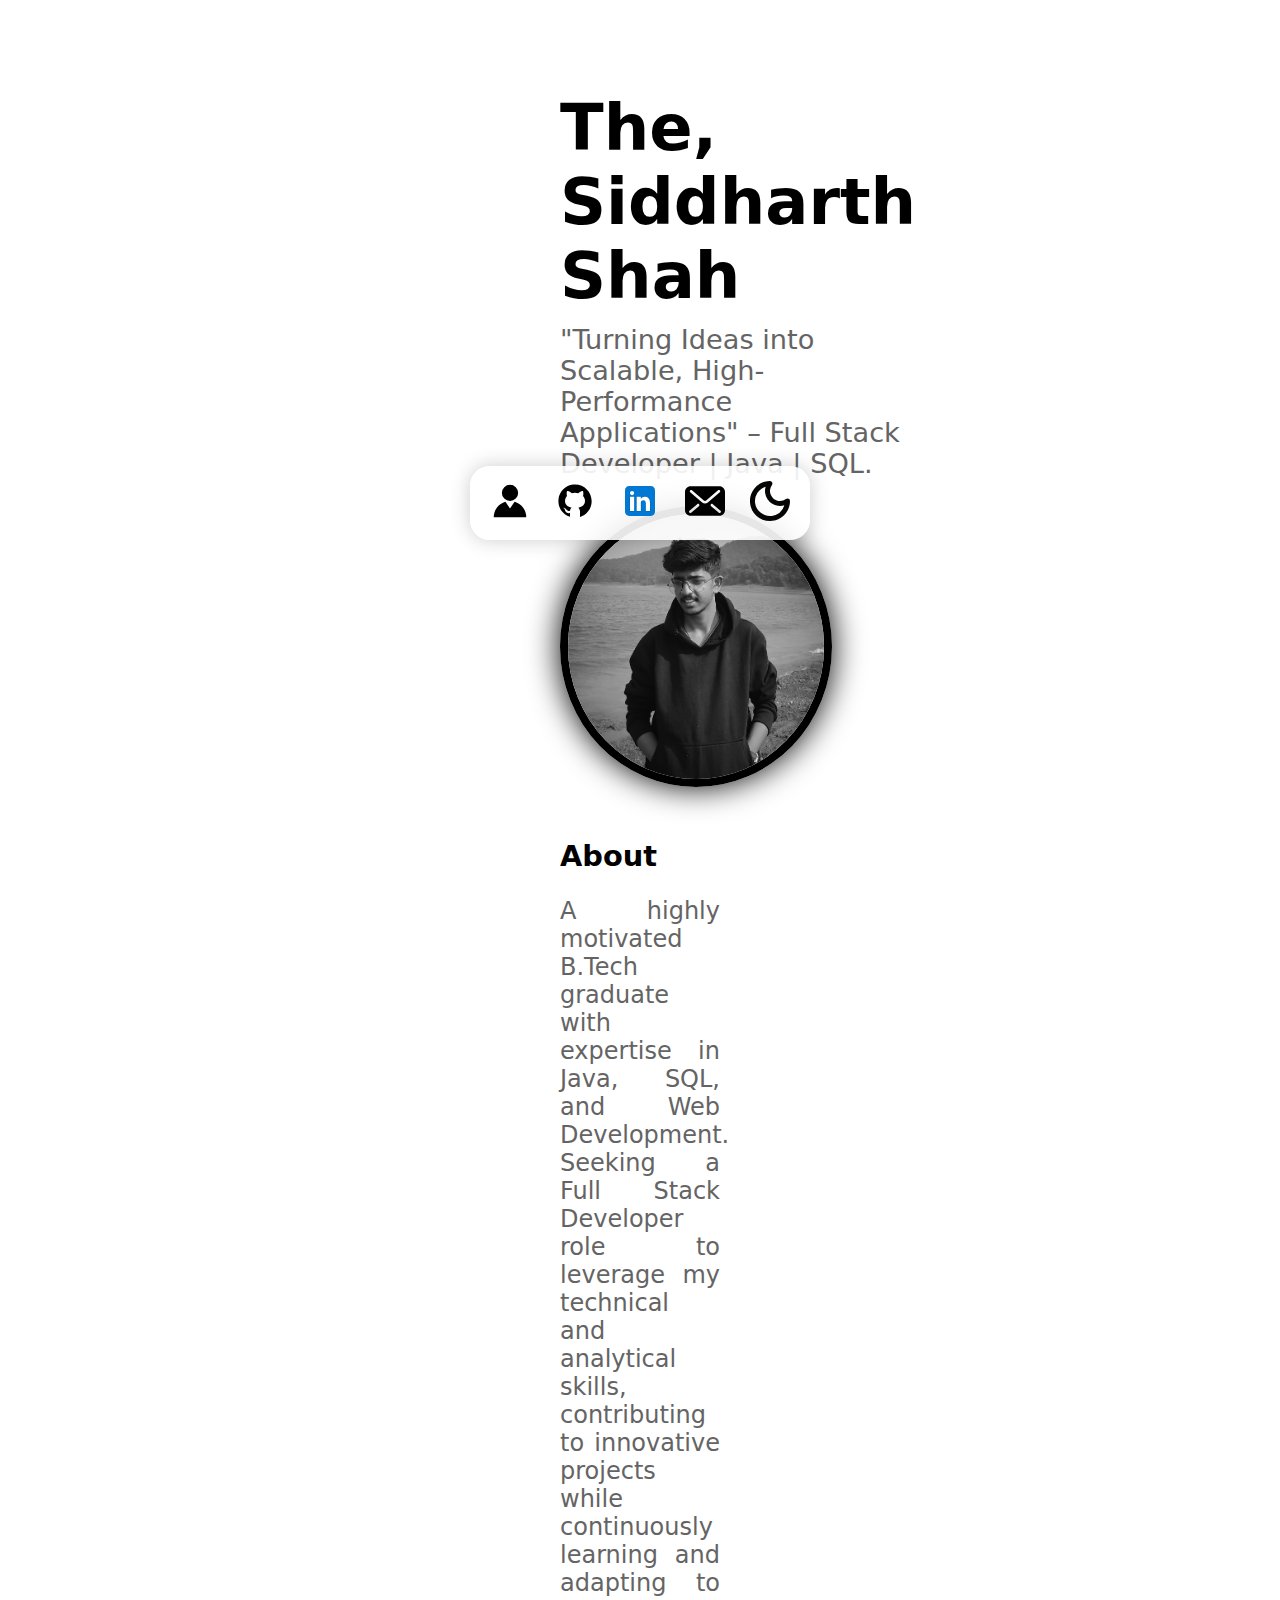
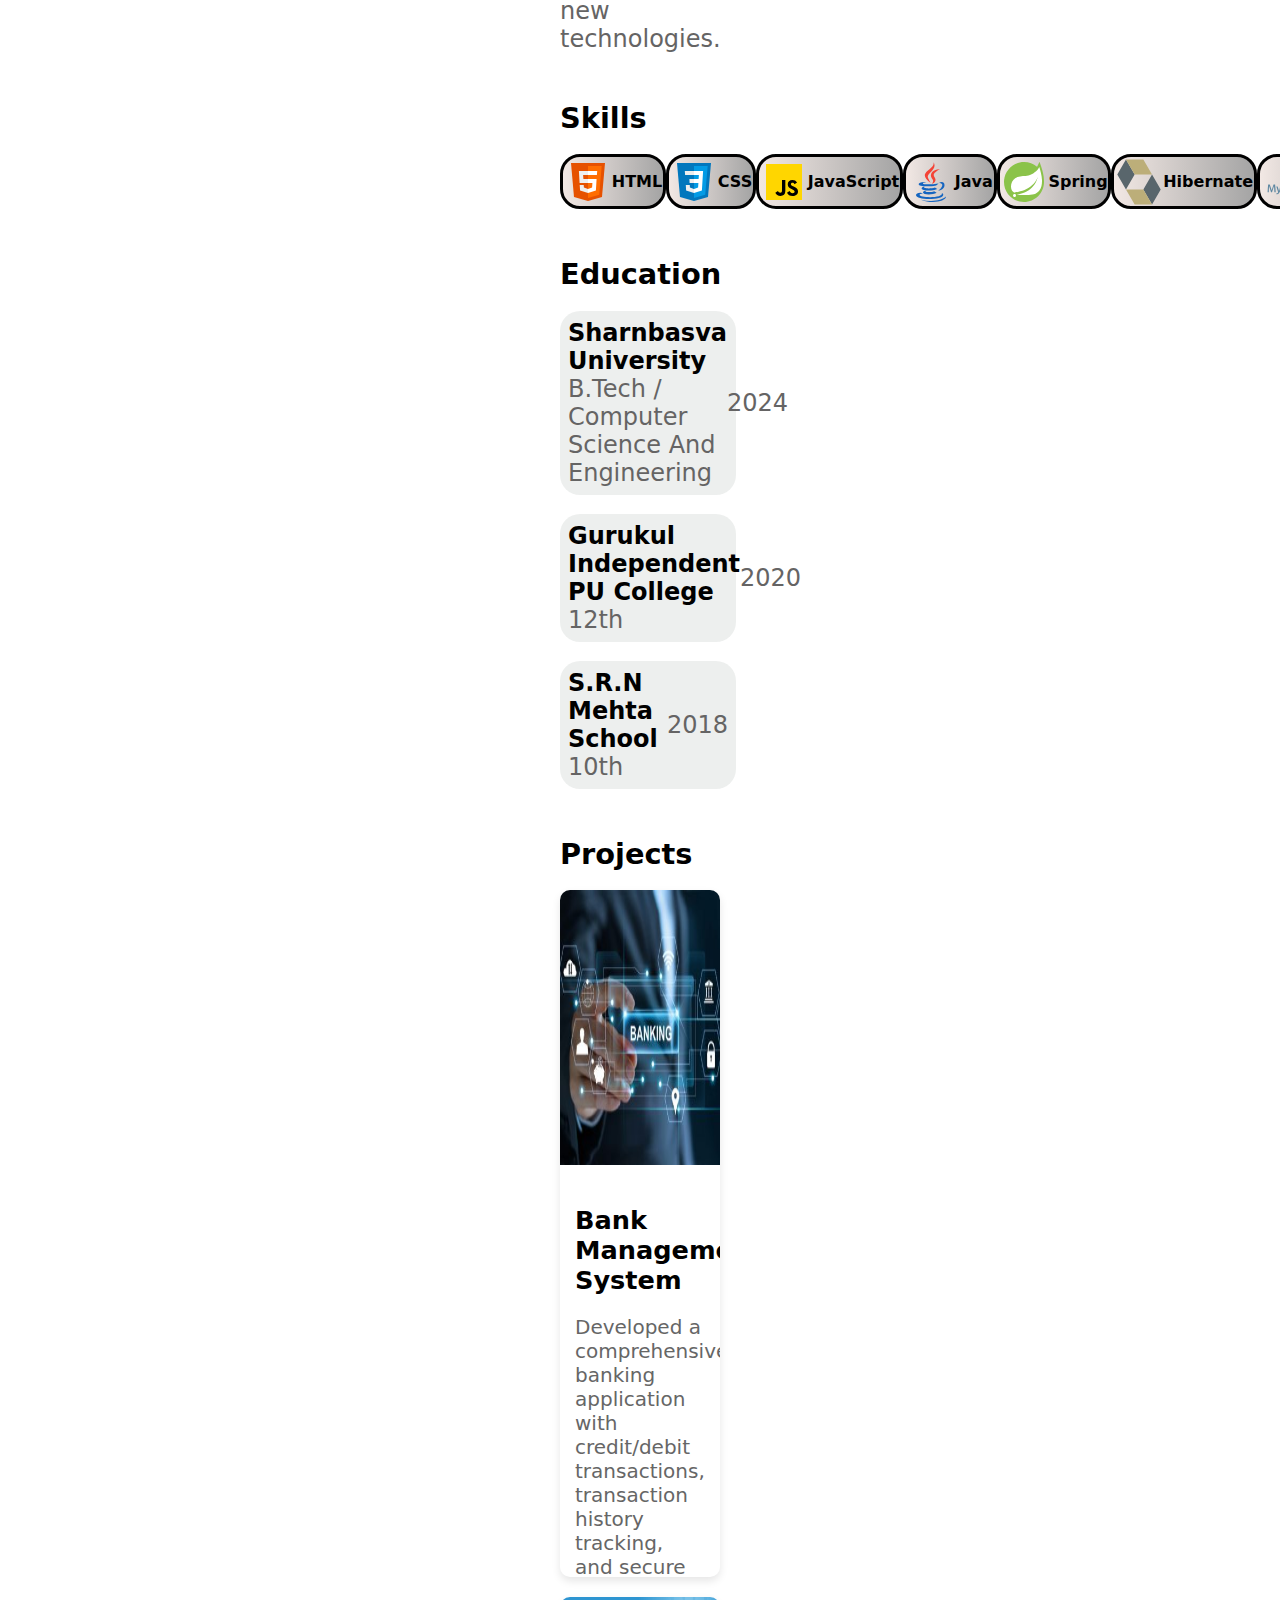
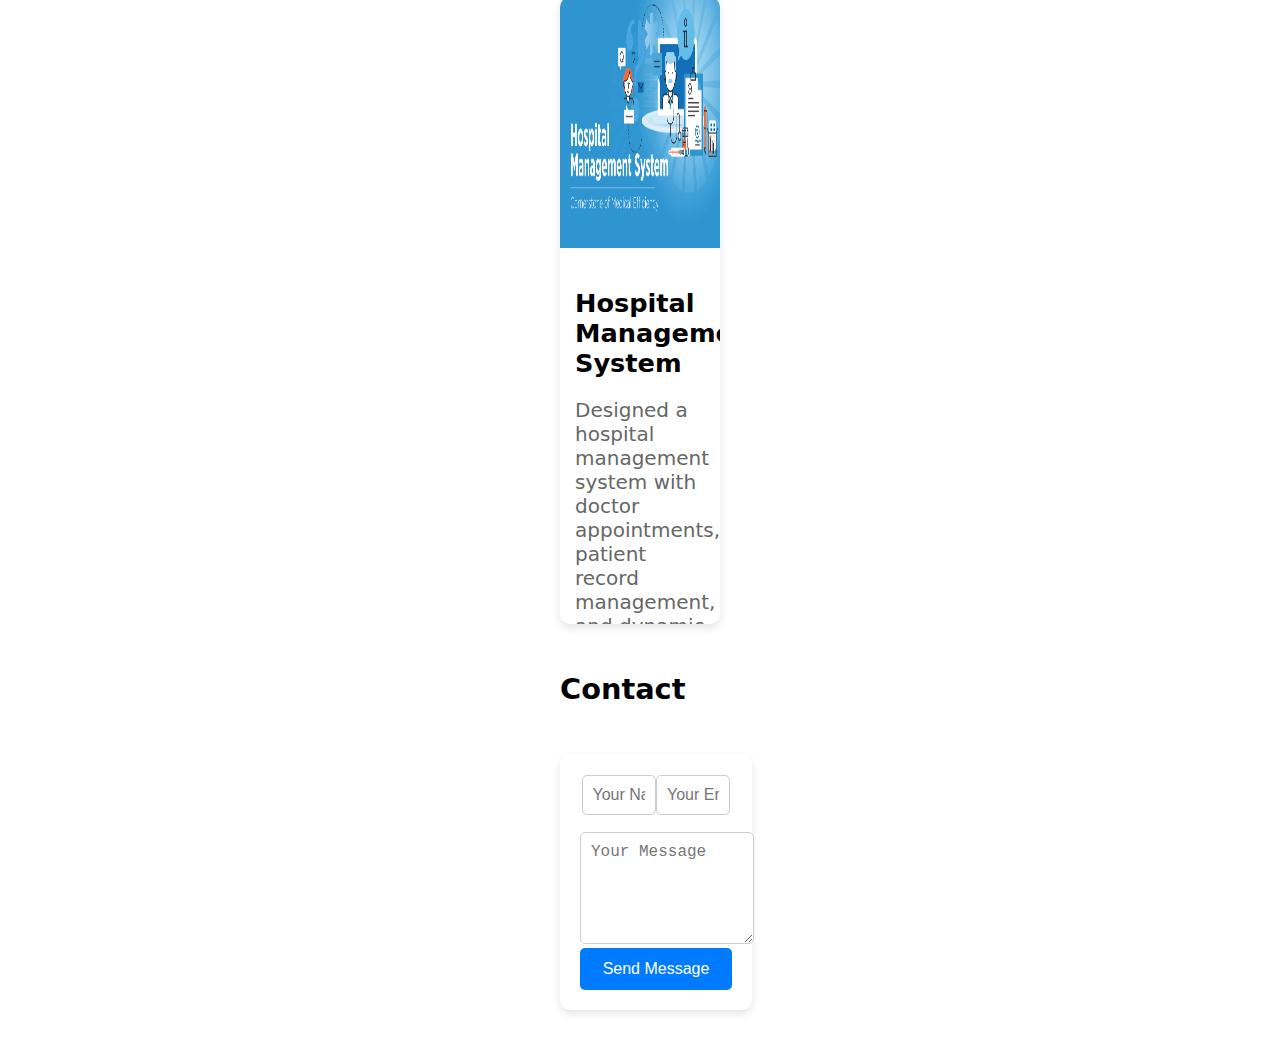
==== index.html @ 2e8ff2c8 "Full resposive to all devices except the social section" ====
<!DOCTYPE html>
<html lang="en">
<head>
    <meta charset="UTF-8">
    <meta name="viewport" content="width=device-width, initial-scale=1.0">
    <title>Siddharth Shah</title>
    <link rel="stylesheet" href="style.css">
</head>
<body>
    <!------------Profile Section-------------->
    <section id="information">
        <div class="personalinfo">
            <h1>The, <br> Siddharth Shah</h1>
            <p>"Turning Ideas into Scalable, High-Performance Applications" – Full Stack Developer | Java | SQL.</p>
        </div>
        <div id="profilediv">
            <img src="Images/profile.jpeg" alt="Profile Picture">
        </div>
    </section>

    <!------------About Section-------------->
    <section class="about">
        <h1>About</h1>
        <p>A highly motivated B.Tech graduate with expertise in Java, SQL, and Web Development. Seeking a Full Stack
            Developer role to leverage my technical and analytical skills, contributing to innovative projects while continuously
            learning and adapting to new technologies.</p>
    </section>

    <!------------Skills Section-------------->
    <section class="skillssection">
        <h1>Skills</h1>
        <div class="skillsdiv">
            <div><img src="Images/html.svg" alt="HTML"> <span>HTML</span></div>
            <div><img src="Images/css.svg" alt="CSS"><span>CSS</span></div>
            <div><img src="Images/js.svg" alt="JavaScript"><span>JavaScript</span></div>
            <div><img src="Images/java.svg" alt="Java"><span>Java</span></div>
            <div><img src="Images/spring.svg" alt="Spring"><span>Spring</span></div>
            <div><img src="Images/Hibernate.svg" alt="Hibernate"><span>Hibernate</span></div>
            <div><img src="Images/sql.svg" alt="MySQL"><span>MySQL</span></div>
        </div>
    </section>
    
    <!------------Social Section-------------->
    <div >
        <div class="social">
        <a href="index.html"><img src="Images/avatar.svg" alt="Home"></a>
        <a href="https://github.com/shahsid1/"><img src="Images/github.svg" alt="GitHub"></a>
        <a href="https://www.linkedin.com/in/siddharth-shah-412a0a32b/"><img src="Images/linkedin.svg" alt="LinkedIn"></a>
        <a href="mailto:shahsiddharth072003@gmail.com"><img src="Images/email.svg" alt="Email"></a>
        <a href="#"><img src="Images/moon.svg" alt="Dark Mode"></a>
        </div>
    </div>
    
    <!------------Education Section-------------->
    <section class="educationmain">
        <h1>Education</h1>
        <div class="educationdetails">
            <div><b>Sharnbasva University</b> <br> B.Tech / Computer Science And Engineering</div>
            <p>2024</p>
        </div><br>
        <div class="educationdetails">
            <div><b>Gurukul Independent PU College</b> <br> 12th</div>
            <p>2020</p>
        </div><br>
        <div class="educationdetails">
            <div><b>S.R.N Mehta School</b> <br> 10th</div>
            <p>2018</p>
        </div>
    </section>

    <!------------Projects Section-------------->
    <section class="project">
        <h1>Projects</h1>
        <div class="card-container">
            <div class="card">
                <img src="Images/bank management.jpg" alt="Bank Management System">
                <div class="card-content">
                    <h3>Bank Management System</h3>
                    <p>Developed a comprehensive banking application with credit/debit transactions, transaction history
                        tracking, and secure authentication.</p>
                    <div class="skill-set">
                        <div class="skill">JSP</div>
                        <div class="skill">CSS</div>
                        <div class="skill">JavaScript</div>
                        <div class="skill">Java</div>
                        <div class="skill">SQL</div>
                    </div>
                </div>
                <div class="website"><img src="Images/website.svg" alt="Website"> &nbsp;Website</div>
            </div>
            <div class="card">
                <img src="Images/hospital-management-system-fb.png" alt="Hospital Management System">
                <div class="card-content">
                    <h3>Hospital Management System</h3>
                    <p>Designed a hospital management system with doctor appointments, patient record management, and
                        dynamic billing.</p>
                    <div class="skill-set">
                        <div class="skill">JSP</div>
                        <div class="skill">CSS</div>
                        <div class="skill">JavaScript</div>
                        <div class="skill">Java</div>
                        <div class="skill">SQL</div>
                    </div>
                </div>
                <div class="website"><img src="Images/website.svg" alt="Website"> &nbsp;Website</div>
            </div>
        </div>
    </section>

    <!------------Contact Section-------------->
    <section class="contact">
        <h1>Contact</h1>
        <div class="contact-container">
            <form action="#" method="post">
                <div class="input-group">
                    <input type="text" placeholder="Your Name" required>
                    <input type="email" placeholder="Your Email" required>
                </div>
                <textarea placeholder="Your Message" rows="5" required></textarea>
                <button type="submit">Send Message</button>
            </form>
        </div>
    </section>
</body>
</html>
---- style.css ----
/*-----------General styling--------------*/
body {
    margin: 3rem 27rem;
    font-family: ui-sans-serif, system-ui, sans-serif;
    padding: 0 10%;
    animation: blurIn 1s ease-out forwards;
}

@keyframes blurIn {
    from { filter: blur(10px); opacity: 0; }
    to { filter: blur(0); opacity: 1; }
}

/*-----------Basic Info and Profile--------------*/
#information {
    display: flex;
    flex-wrap: wrap;
    align-items: center;
}

.personalinfo { flex: 1 1 60%; }
.personalinfo h1 { color: black; font-size: 4rem; }
.personalinfo p { margin-top: -2rem; color: #656464; font-size: 1.7rem; font-weight: 500; }

#profilediv {
    flex: 1 1 30%;
    text-align: center;
}

#profilediv img {
    width: 16rem;
    border-radius: 50%;
    border: 8px solid black;
    box-shadow: 0 0 2rem black;
    transition: transform 0.9s ease;
    cursor: pointer;
}

#profilediv img:hover { transform: scale(1.1); }

/*-----------About--------------*/
.about h1, .skillssection h1, .educationmain h1, .project h1, .contact h1 {
    font-size: 1.8rem;
    margin-top: 3rem;
}
.about p { text-align: justify; font-size: 150%; color: #656464; }

/*-----------Skills--------------*/
.skillsdiv {
    display: flex;
    justify-content: space-around;
}

.skillsdiv div {
    padding: 0.5%;
    text-align: center;
    border: 0.2rem solid black;
    border-radius: 20px;
    display: flex;
    background: linear-gradient(to right, #f2e8e4, #a4a4a4);
    transition: transform 0.5s ease, background 0.5s ease;
    cursor: pointer;
}

.skillsdiv div:hover {
    background: linear-gradient(to right, #058ced, #383838);
    transform: scale(1.1);
    color: white;
}

.skillsdiv img { width: 3rem; }
.skillsdiv span { align-content: center; font-weight: bold; }

/*-----------Social--------------*/

.social {
    position: fixed;  /* Keeps it in the same place on the screen */
    bottom: 40%; /* Adjust as needed to position it in the middle */
    left: 50%;
    transform: translateX(-50%);
    background-color: rgba(255, 255, 255, 0.9); /* Slight transparency */
    box-shadow: 0px 0px 20px rgba(0, 0, 0, 0.2);
    border-radius: 20px;
    padding: 10px 15px;
    display: flex;
    align-items: center;
    justify-content: center;
    gap: 15px;
    width: fit-content;
    z-index: 1000; /* Ensures it stays on top */
}

.social img {
    height: 40px;
    width: 40px;
    padding: 5px;
    transition: transform 0.3s ease-in-out;
}

.social img:hover {
    transform: scale(1.2);
}


/*-----------Education--------------*/
.educationdetails {
    display: flex;
    width: 100%;
    font-size: 1.5rem;
    background: #edefeefb;
    border-radius: 20px;
    color: #656464;
    padding: 0.5rem;
    transition: box-shadow 0.9s ease;
    align-items: center; /* Ensures vertical alignment */
    justify-content: space-between; /* Pushes content to opposite sides */
}
.educationdetails b {
    color: black; /* Ensures bold text is black */
}

.educationdetails:hover { box-shadow: 5px 10px 20px; cursor: pointer; }

/*-----------Project--------------*/
.card-container {
    display: flex;
    flex-wrap: wrap;
    justify-content: center;
    gap: 20px;
}

.card {
    background: #fff;
    border-radius: 10px;
    box-shadow: 0 4px 8px rgba(0, 0, 0, 0.1);
    overflow: hidden;
    width: 400px;
    transition: transform 0.9s ease;
}

.card img { width: 100%; height: 40%; display: block; }
.card img:hover { transform: scale(1.05); cursor: pointer; }

.card-content { padding: 15px; text-align: center; }
.card-content h3 { text-align: left; margin-bottom: 10px; font-size: 1.6rem; }
.card-content p { font-size: 20px; color: #666; text-align: left; }

.skill {
    font-size: 1.3rem;
    padding: 0.5rem;
    background: #ebebeb;
    border-radius: 10px;
    width: fit-content;
}

.card-content div { display: flex; justify-content: space-evenly; }

.website {
    display: flex;
    margin: 0 22px 10px;
    font-size: 1.3rem;
    padding: 0.5rem;
    background: #ebebeb;
    border-radius: 10px;
    width: fit-content;
    align-items: center;
}
.website img { width: 1.7rem; height: 1.7rem; }

/*-----------Contact--------------*/
.contact-container {
    margin-top: 3rem;
    background: #fff;
    padding: 20px;
    width: 95%;
    border-radius: 10px;
    box-shadow: 0 4px 8px rgba(0, 0, 0, 0.1);
    text-align: center;
    margin-bottom: 10%;
}

.input-group {
    padding: 1%;
    display: flex;
    justify-content: space-between;
    margin-bottom: 15px;
}

.input-group input, textarea {
    width: 100%;
    padding: 10px;
    border: 1px solid #ccc;
    border-radius: 5px;
    font-size: 16px;
}

button {
    width: 100%;
    padding: 12px;
    background: #007bff;
    border: none;
    border-radius: 5px;
    color: white;
    font-size: 16px;
    cursor: pointer;
}

button:hover { background: #0056b3; }

/*Responsive Design*/

/* Tablets (768px - 1024px) */
@media screen and (max-width: 1024px) {
    body {
        margin: 2rem 5%;
        padding: 0 5%;
    }

    /* Profile Section */
    #information {
        flex-direction: column;
        text-align: center;
    }

    .personalinfo {
        text-align: center;
    }

    .personalinfo h1 {
        font-size: 3rem;
    }

    .personalinfo p {
        font-size: 1.5rem;
    }

    #profilediv img {
        width: 12rem;
    }

    /* Skills Section */
    .skillsdiv {
        flex-wrap: wrap;
        gap: 10px;
        justify-content: center;
    }

    .skillsdiv div {
        padding: 1%;
        width: 40%;
    }

    /* Education Section */
    .educationdetails {
        flex-direction: column;
        text-align: center;
        padding: 1rem;
        font-size: 1.3rem;
    }

    /* Project Section */
    .card-container {
        flex-direction: column;
        align-items: center;
    }

    .card {
        width: 90%;
    }

    /* Social Icons */
    .social {
        bottom: 5%;
        left: 50%;
        transform: translateX(-50%);
        padding: 8px;
        gap: 10px;
    }

    .social img {
        height: 35px;
        width: 35px;
    }

    /* Contact Section */
    .contact-container {
        width: 100%;
        padding: 15px;
    }

    .input-group {
        flex-direction: column;
    }

    .input-group input, textarea {
        font-size: 14px;
    }

    button {
        font-size: 14px;
        padding: 10px;
    }
}

/* Responsive Design for Mobile Screens (320px - 767px) */
@media screen and (max-width: 767px) {
    body {
        margin: 1rem;
        padding: 0 5%;
    }

    #information {
        flex-direction: column;
        text-align: center;
    }

    .personalinfo {
        flex: 1 1 100%;
    }

    .personalinfo h1 {
        font-size: 2.5rem;
    }

    .personalinfo p {
        font-size: 1.4rem;
        margin-top: -1rem;
    }

    #profilediv {
        flex: 1 1 100%;
        margin-top: 1rem;
    }

    #profilediv img {
        width: 12rem;
    }

    .skillsdiv {
        flex-direction: column;
        align-items: center;
    }

    .educationdetails {
        flex-direction: column;
        text-align: center;
        padding: 1rem;
    }

    .card-container {
        flex-direction: column;
        align-items: center;
    }

    .card {
        width: 100%;
    }

    .contact-container {
        width: 100%;
        padding: 15px;
    }

    .input-group {
        flex-direction: column;
    }

    .social {
        position: static;
        margin-top: 1rem;
        display: flex;
        justify-content: center;
    }
}
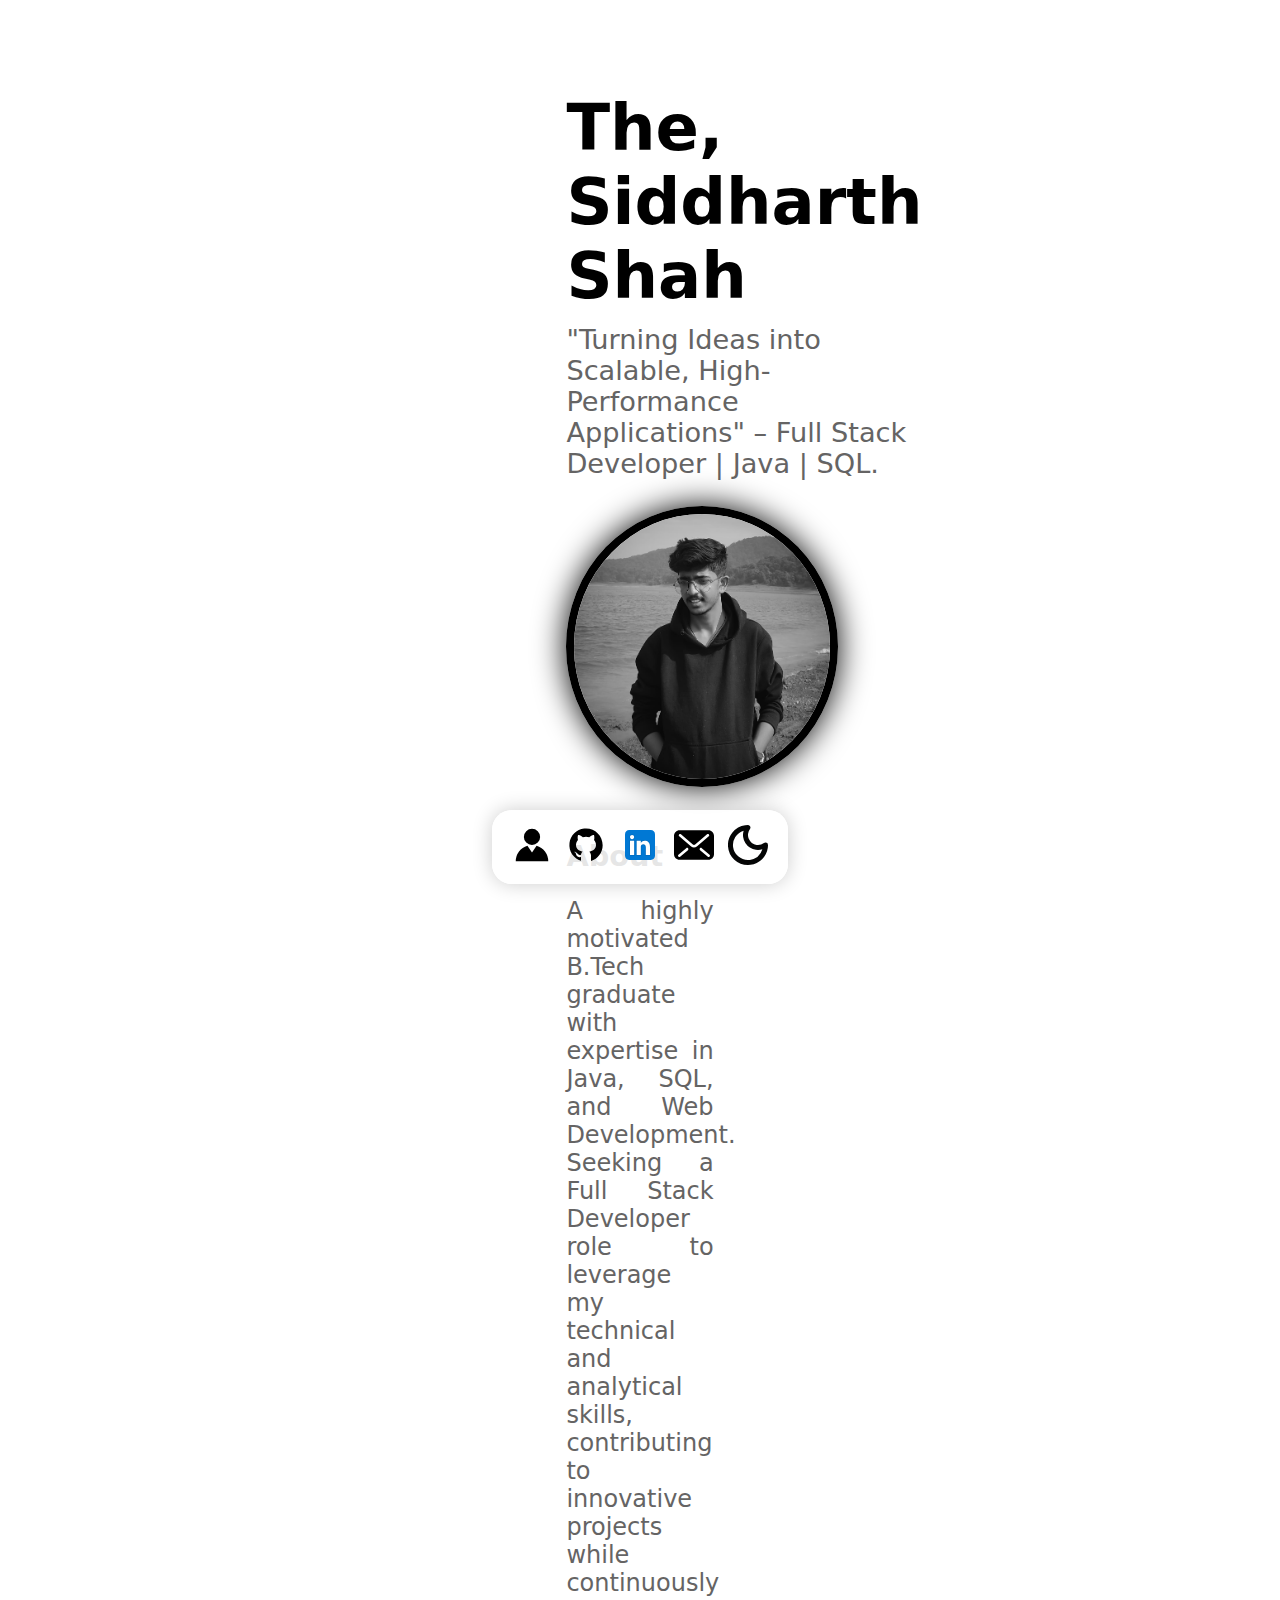
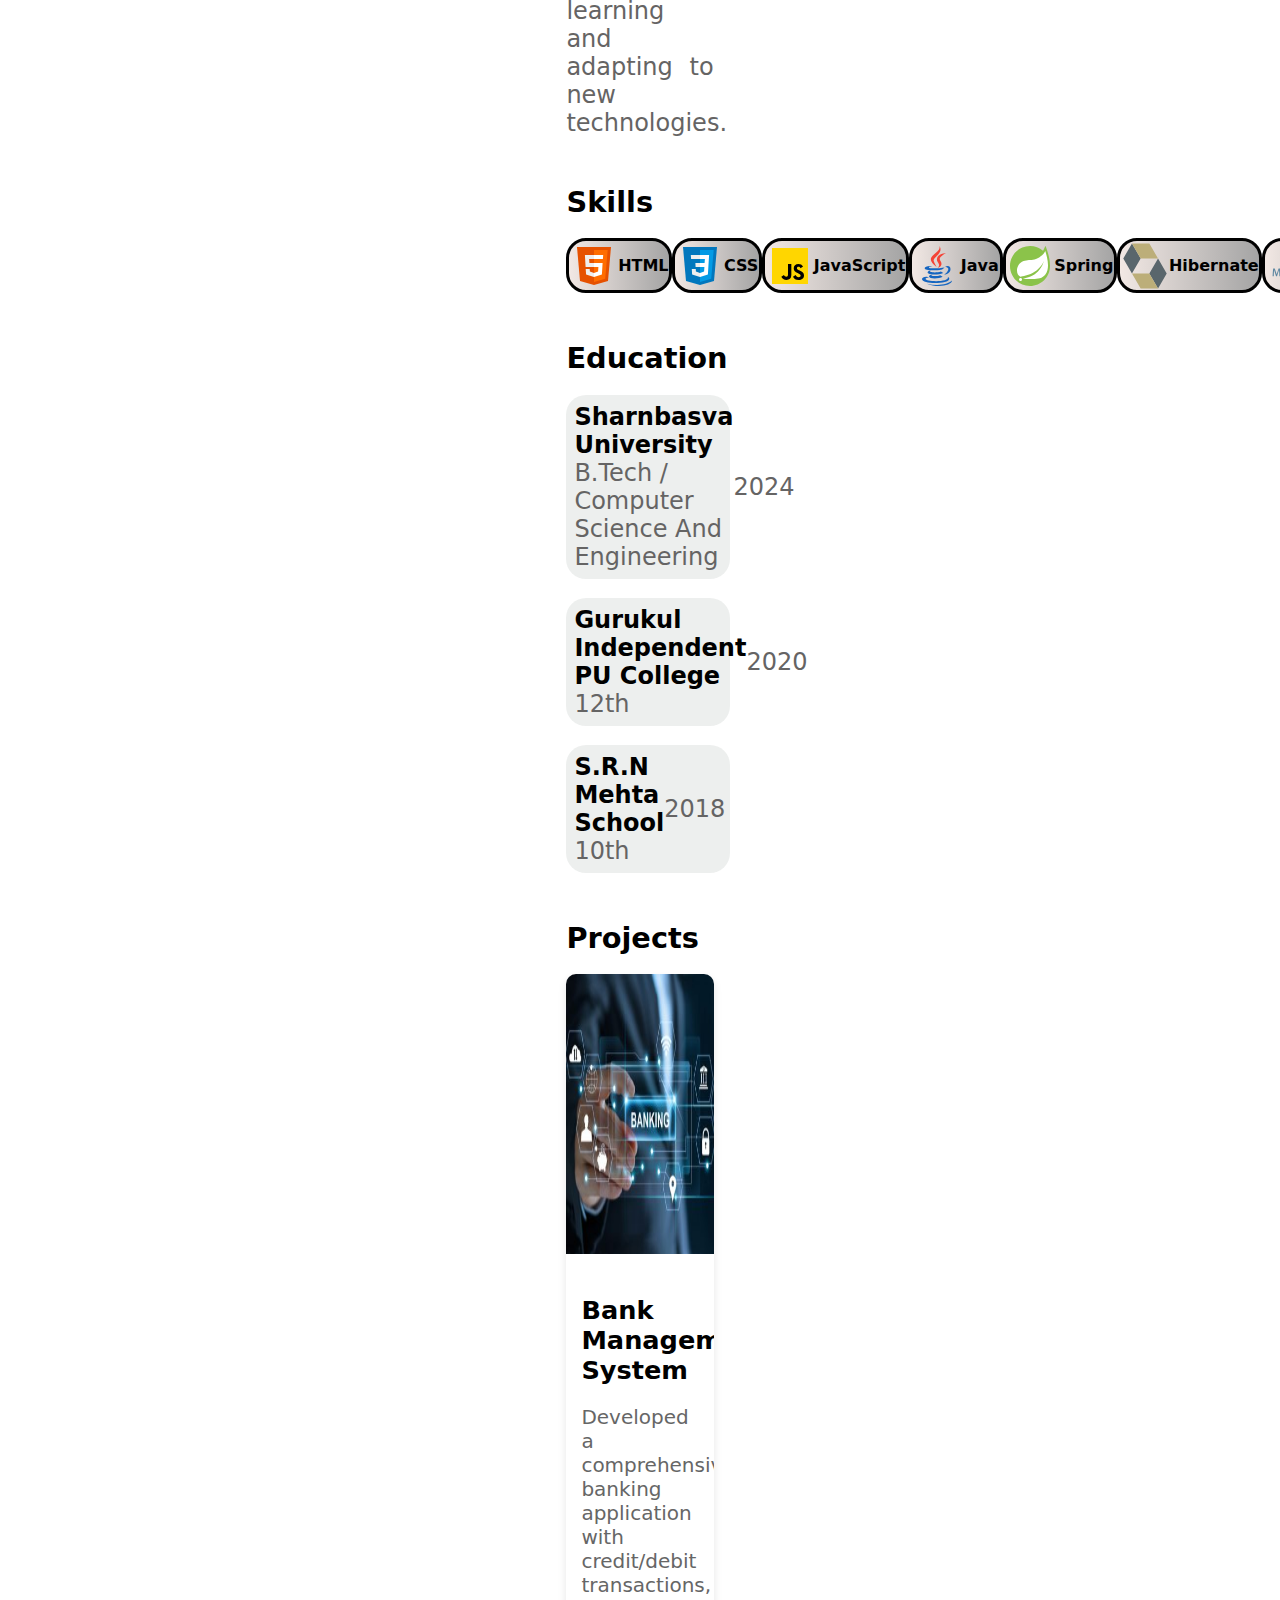
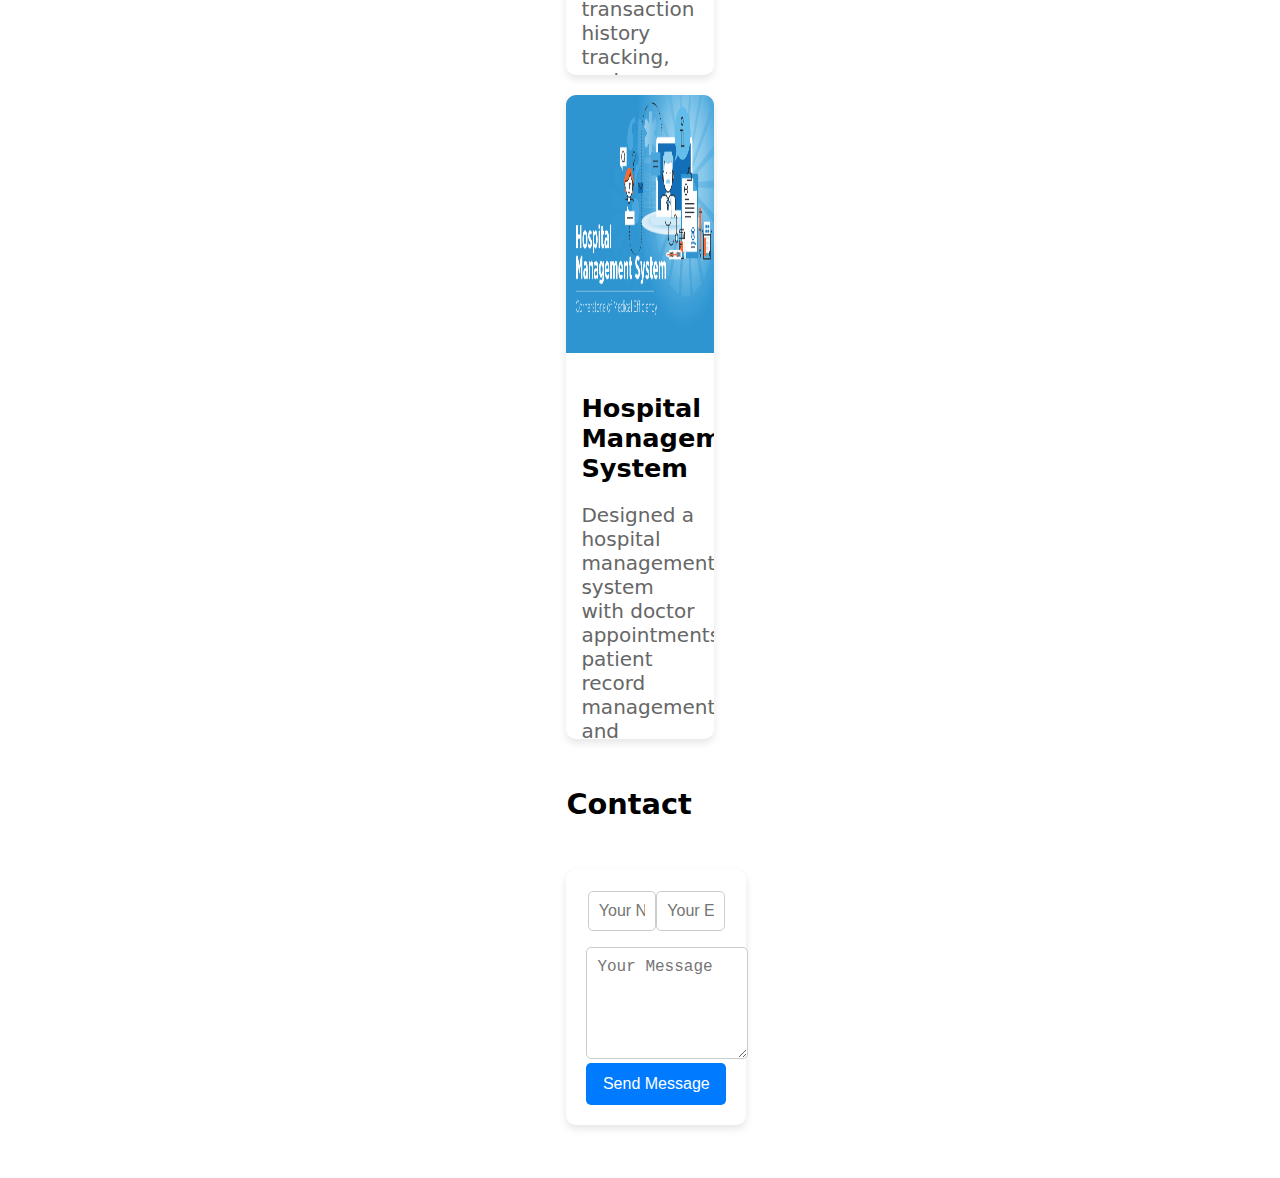
==== commit 059dc855: "Everything correctly aligned with some css. Need to update and change most of the parts." ====
--- a/index.html
+++ b/index.html
@@ -1,4 +1,3 @@
-
 
 <!DOCTYPE html>
 <html lang="en">
@@ -9,6 +8,7 @@
     <link rel="stylesheet" href="style.css">
 </head>
 <body>
+<main class="body">
     <!------------Profile Section-------------->
     <section id="information">
         <div class="personalinfo">
@@ -42,16 +42,7 @@
         </div>
     </section>
     
-    <!------------Social Section-------------->
-    <div >
-        <div class="social">
-        <a href="index.html"><img src="Images/avatar.svg" alt="Home"></a>
-        <a href="https://github.com/shahsid1/"><img src="Images/github.svg" alt="GitHub"></a>
-        <a href="https://www.linkedin.com/in/siddharth-shah-412a0a32b/"><img src="Images/linkedin.svg" alt="LinkedIn"></a>
-        <a href="mailto:shahsiddharth072003@gmail.com"><img src="Images/email.svg" alt="Email"></a>
-        <a href="#"><img src="Images/moon.svg" alt="Dark Mode"></a>
-        </div>
-    </div>
+    
     
     <!------------Education Section-------------->
     <section class="educationmain">
@@ -123,5 +114,17 @@
             </form>
         </div>
     </section>
+</main>
+    <!------------Social Section-------------->
+<div class="social">
+    <div >
+    <a href="index.html"><img src="Images/avatar.svg" alt="Home"></a>
+    <a href="https://github.com/shahsid1/"><img src="Images/github.svg" alt="GitHub"></a>
+    <a href="https://www.linkedin.com/in/siddharth-shah-412a0a32b/"><img src="Images/linkedin.svg" alt="LinkedIn"></a>
+    <a href="mailto:shahsiddharth072003@gmail.com"><img src="Images/email.svg" alt="Email"></a>
+    <a href="#"><img src="Images/moon.svg" alt="Dark Mode"></a>
+    </div>
+</div>
+
 </body>
 </html>
--- a/style.css
+++ b/style.css
@@ -1,9 +1,10 @@
 /*-----------General styling--------------*/
-body {
+.body {
     margin: 3rem 27rem;
     font-family: ui-sans-serif, system-ui, sans-serif;
     padding: 0 10%;
     animation: blurIn 1s ease-out forwards;
+    
 }
 
 @keyframes blurIn {
@@ -75,7 +76,7 @@
 
 .social {
     position: fixed;  /* Keeps it in the same place on the screen */
-    bottom: 40%; /* Adjust as needed to position it in the middle */
+    bottom: 1rem; /* Adjust as needed to position it in the middle */
     left: 50%;
     transform: translateX(-50%);
     background-color: rgba(255, 255, 255, 0.9); /* Slight transparency */
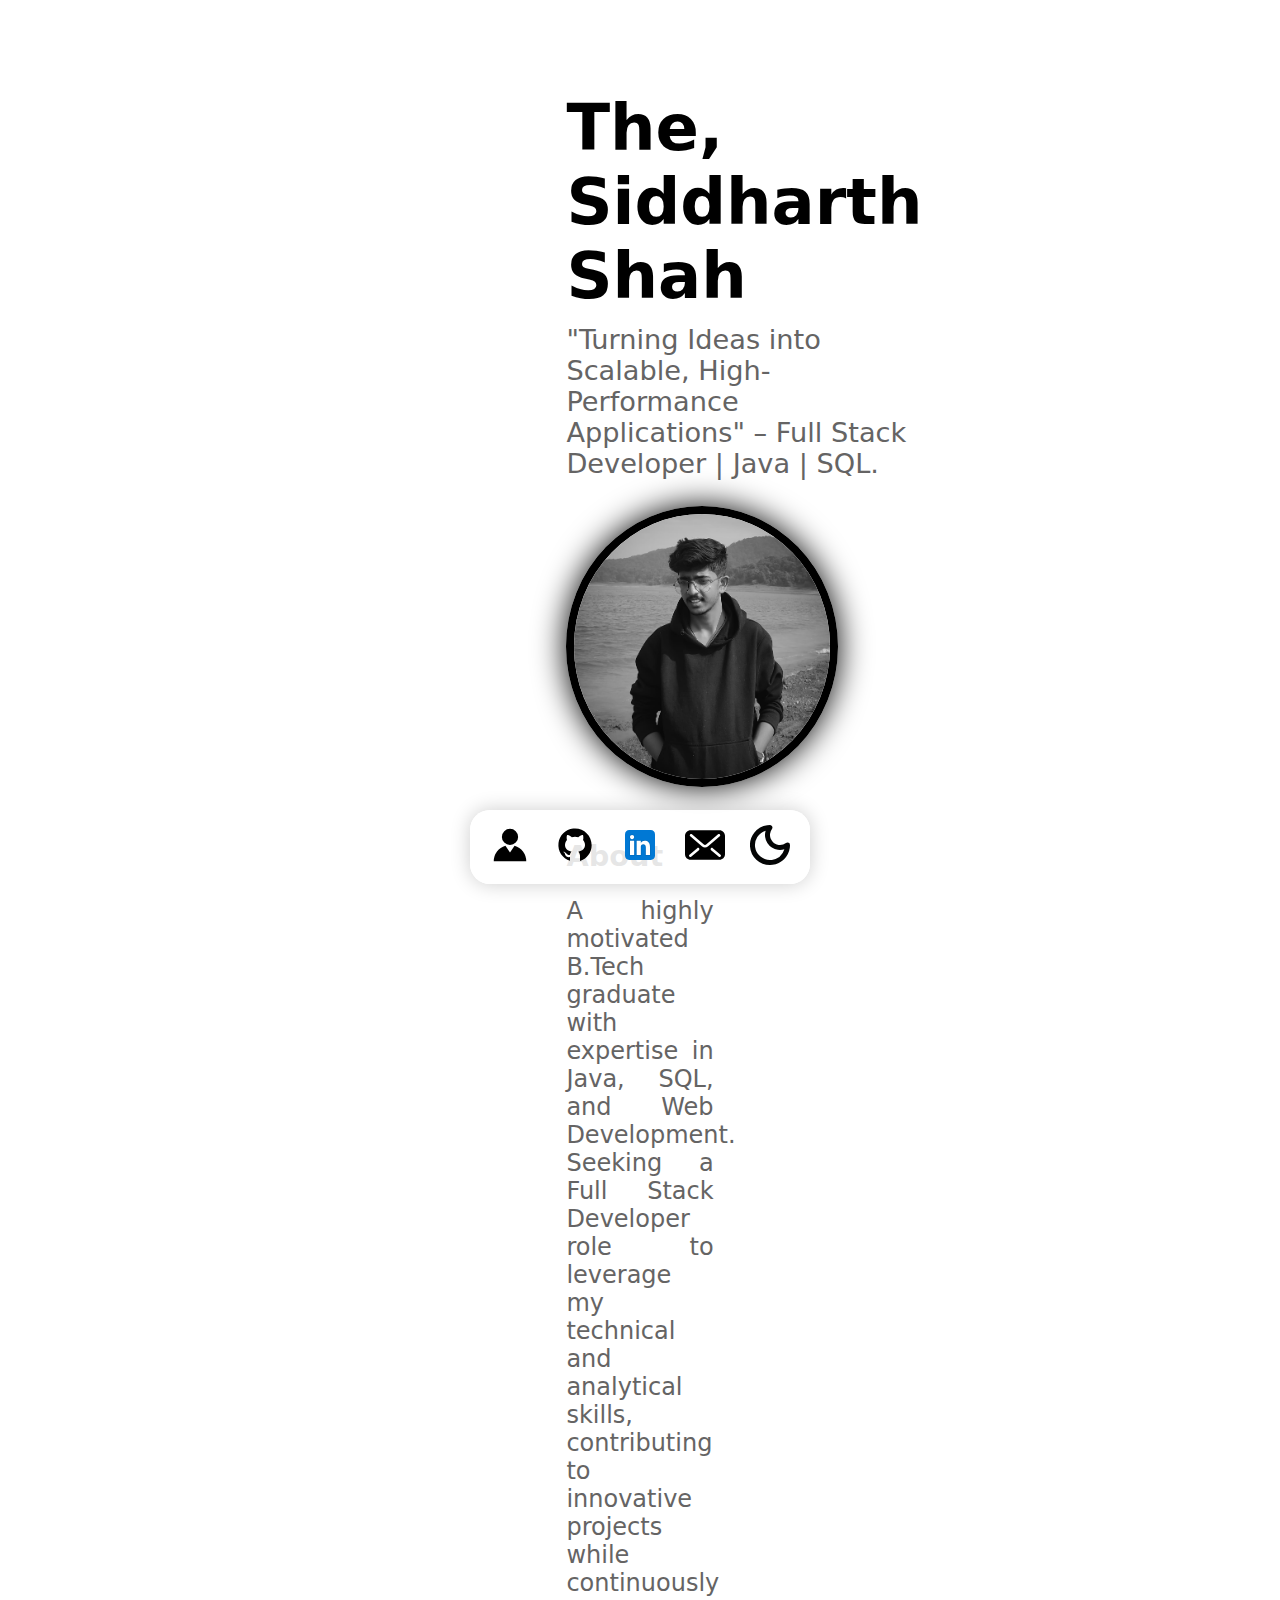
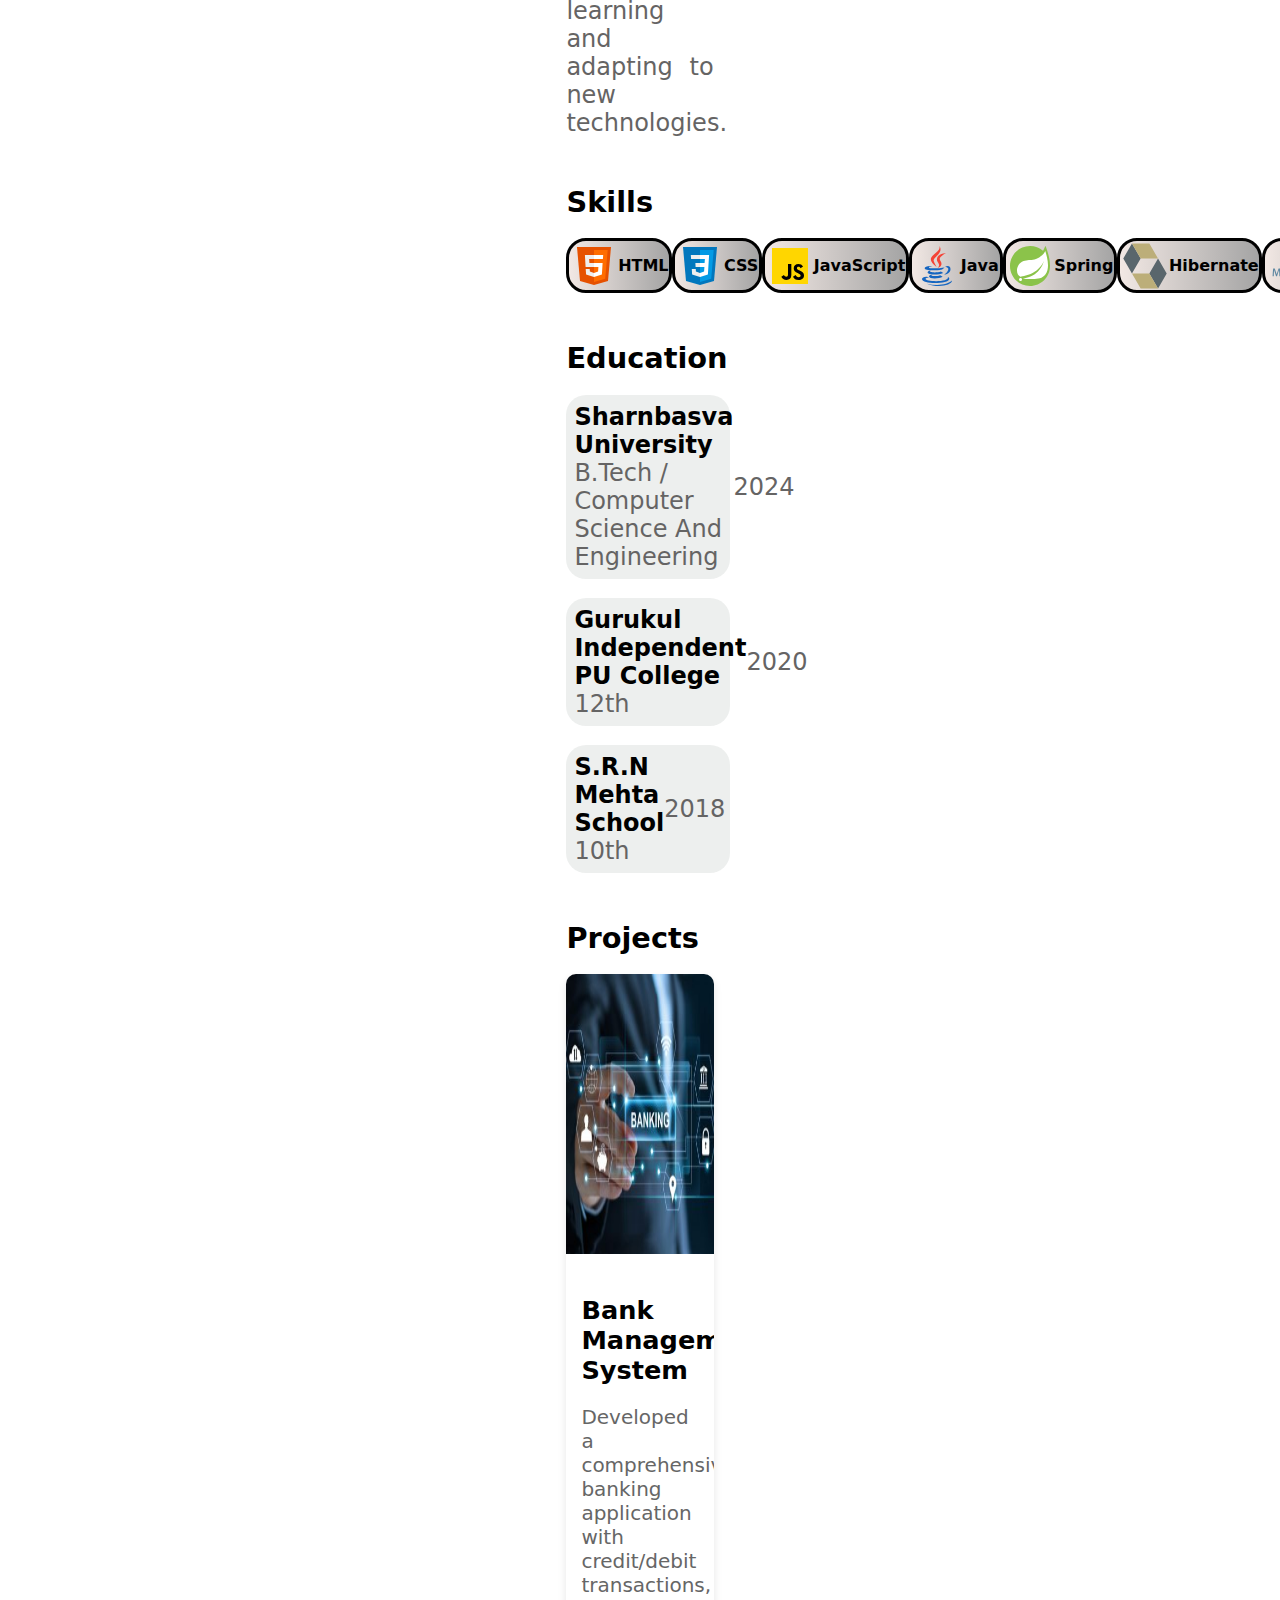
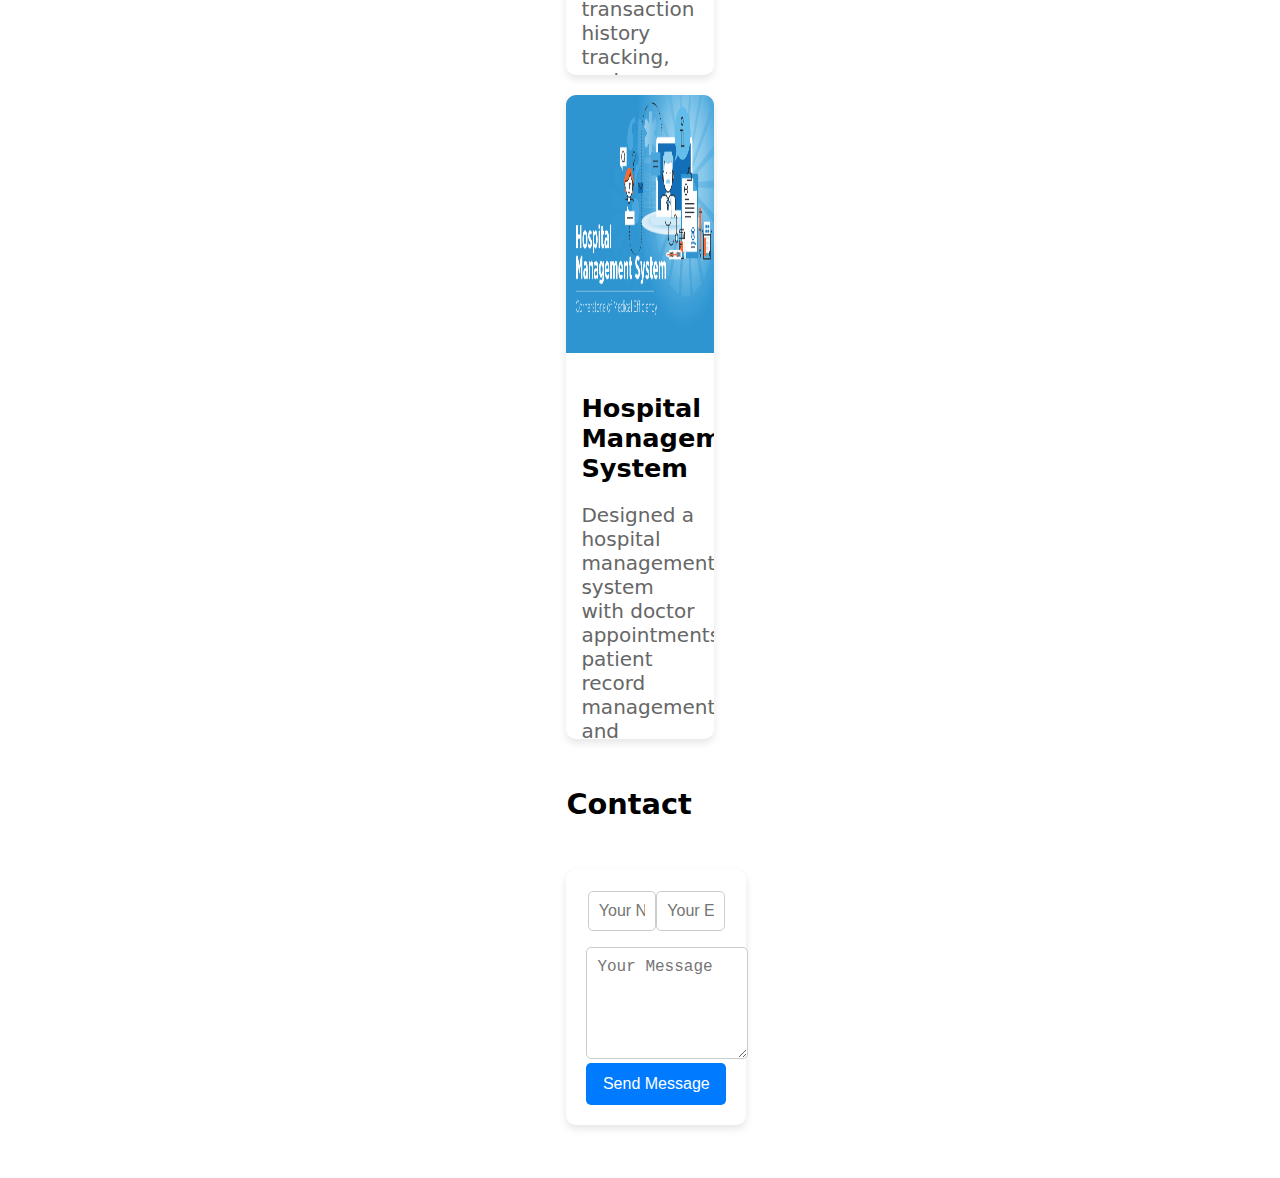
==== commit 1410eac2: "Made Resposive to few devices" ====
--- a/index.html
+++ b/index.html
@@ -8,6 +8,7 @@
     <link rel="stylesheet" href="style.css">
 </head>
 <body>
+    <!------------Main Section-------------->
 <main class="body">
     <!------------Profile Section-------------->
     <section id="information">
@@ -115,15 +116,17 @@
         </div>
     </section>
 </main>
-    <!------------Social Section-------------->
+
+<!------------Social Section-------------->
+
+
 <div class="social">
-    <div >
     <a href="index.html"><img src="Images/avatar.svg" alt="Home"></a>
     <a href="https://github.com/shahsid1/"><img src="Images/github.svg" alt="GitHub"></a>
     <a href="https://www.linkedin.com/in/siddharth-shah-412a0a32b/"><img src="Images/linkedin.svg" alt="LinkedIn"></a>
     <a href="mailto:shahsiddharth072003@gmail.com"><img src="Images/email.svg" alt="Email"></a>
     <a href="#"><img src="Images/moon.svg" alt="Dark Mode"></a>
-    </div>
+    
 </div>
 
 </body>
--- a/style.css
+++ b/style.css
@@ -212,7 +212,7 @@
 
 /* Tablets (768px - 1024px) */
 @media screen and (max-width: 1024px) {
-    body {
+    .body {
         margin: 2rem 5%;
         padding: 0 5%;
     }
@@ -305,7 +305,7 @@
 
 /* Responsive Design for Mobile Screens (320px - 767px) */
 @media screen and (max-width: 767px) {
-    body {
+    .body {
         margin: 1rem;
         padding: 0 5%;
     }
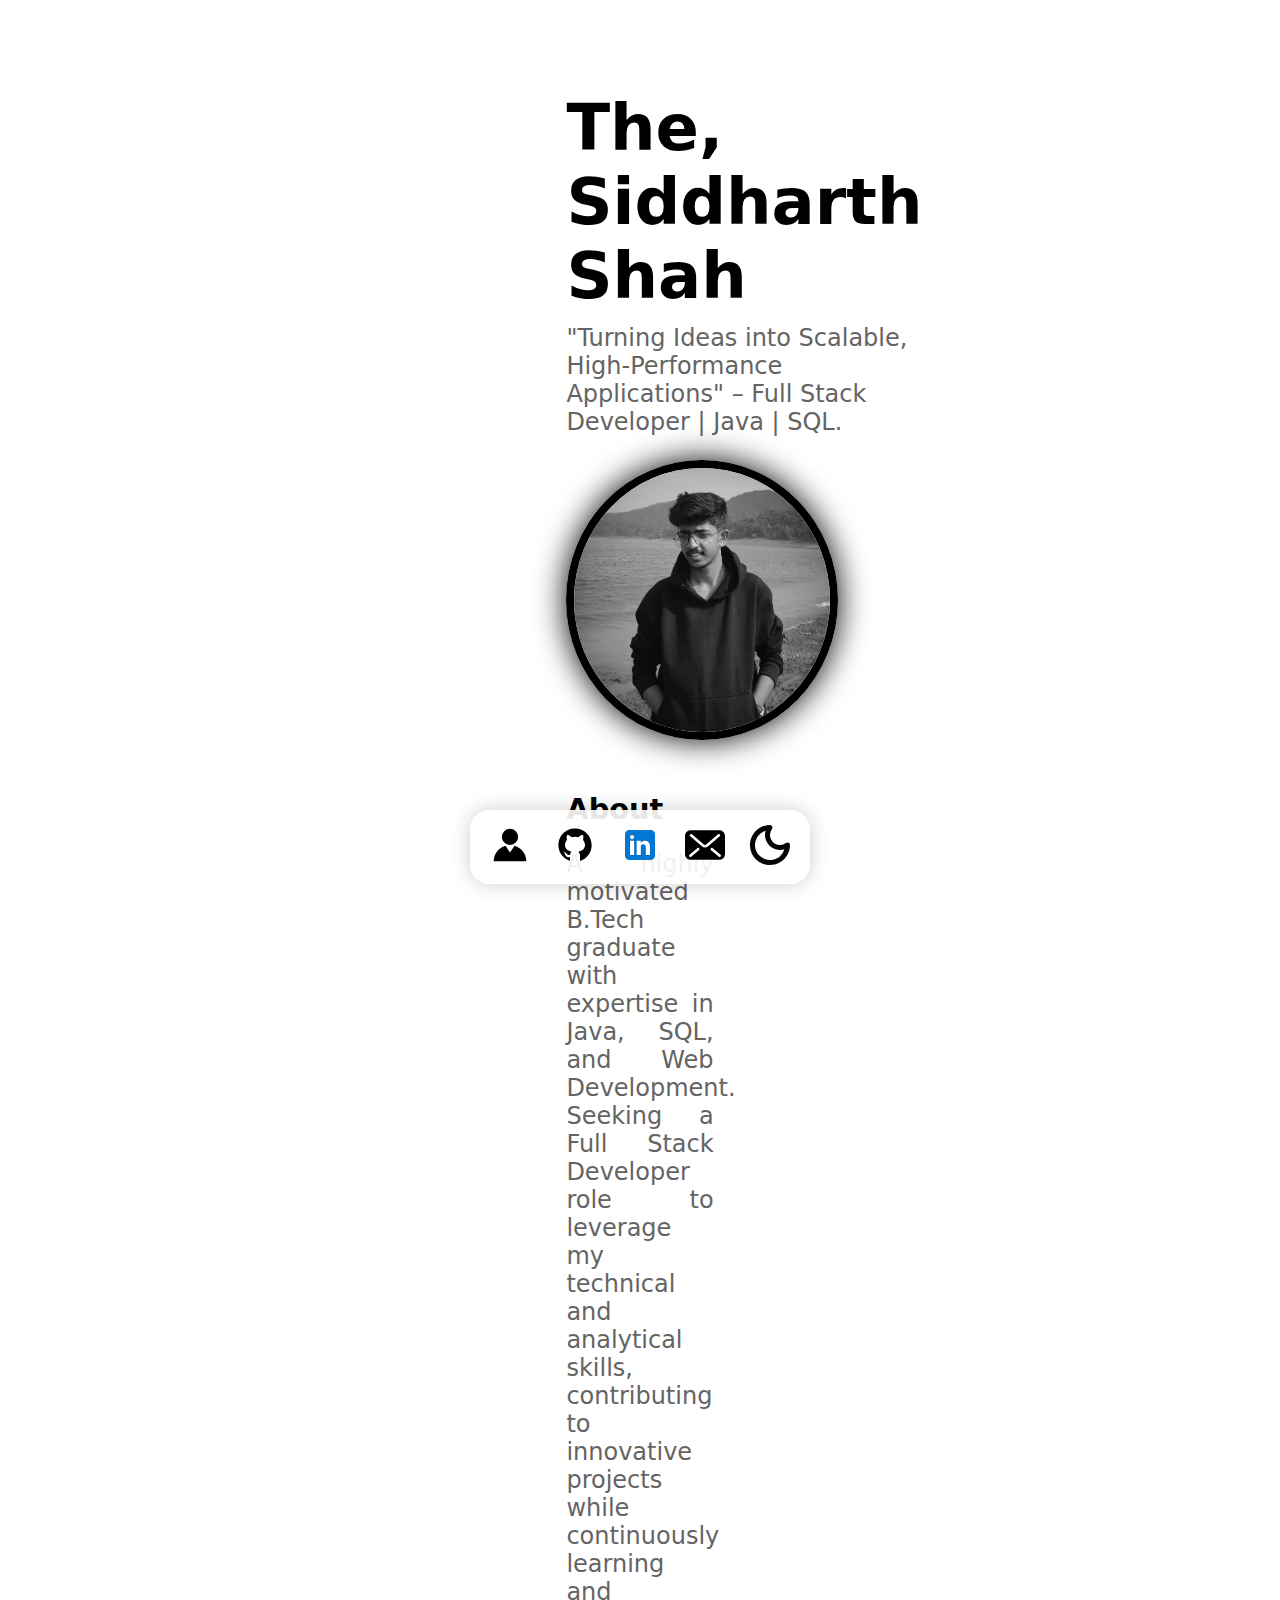
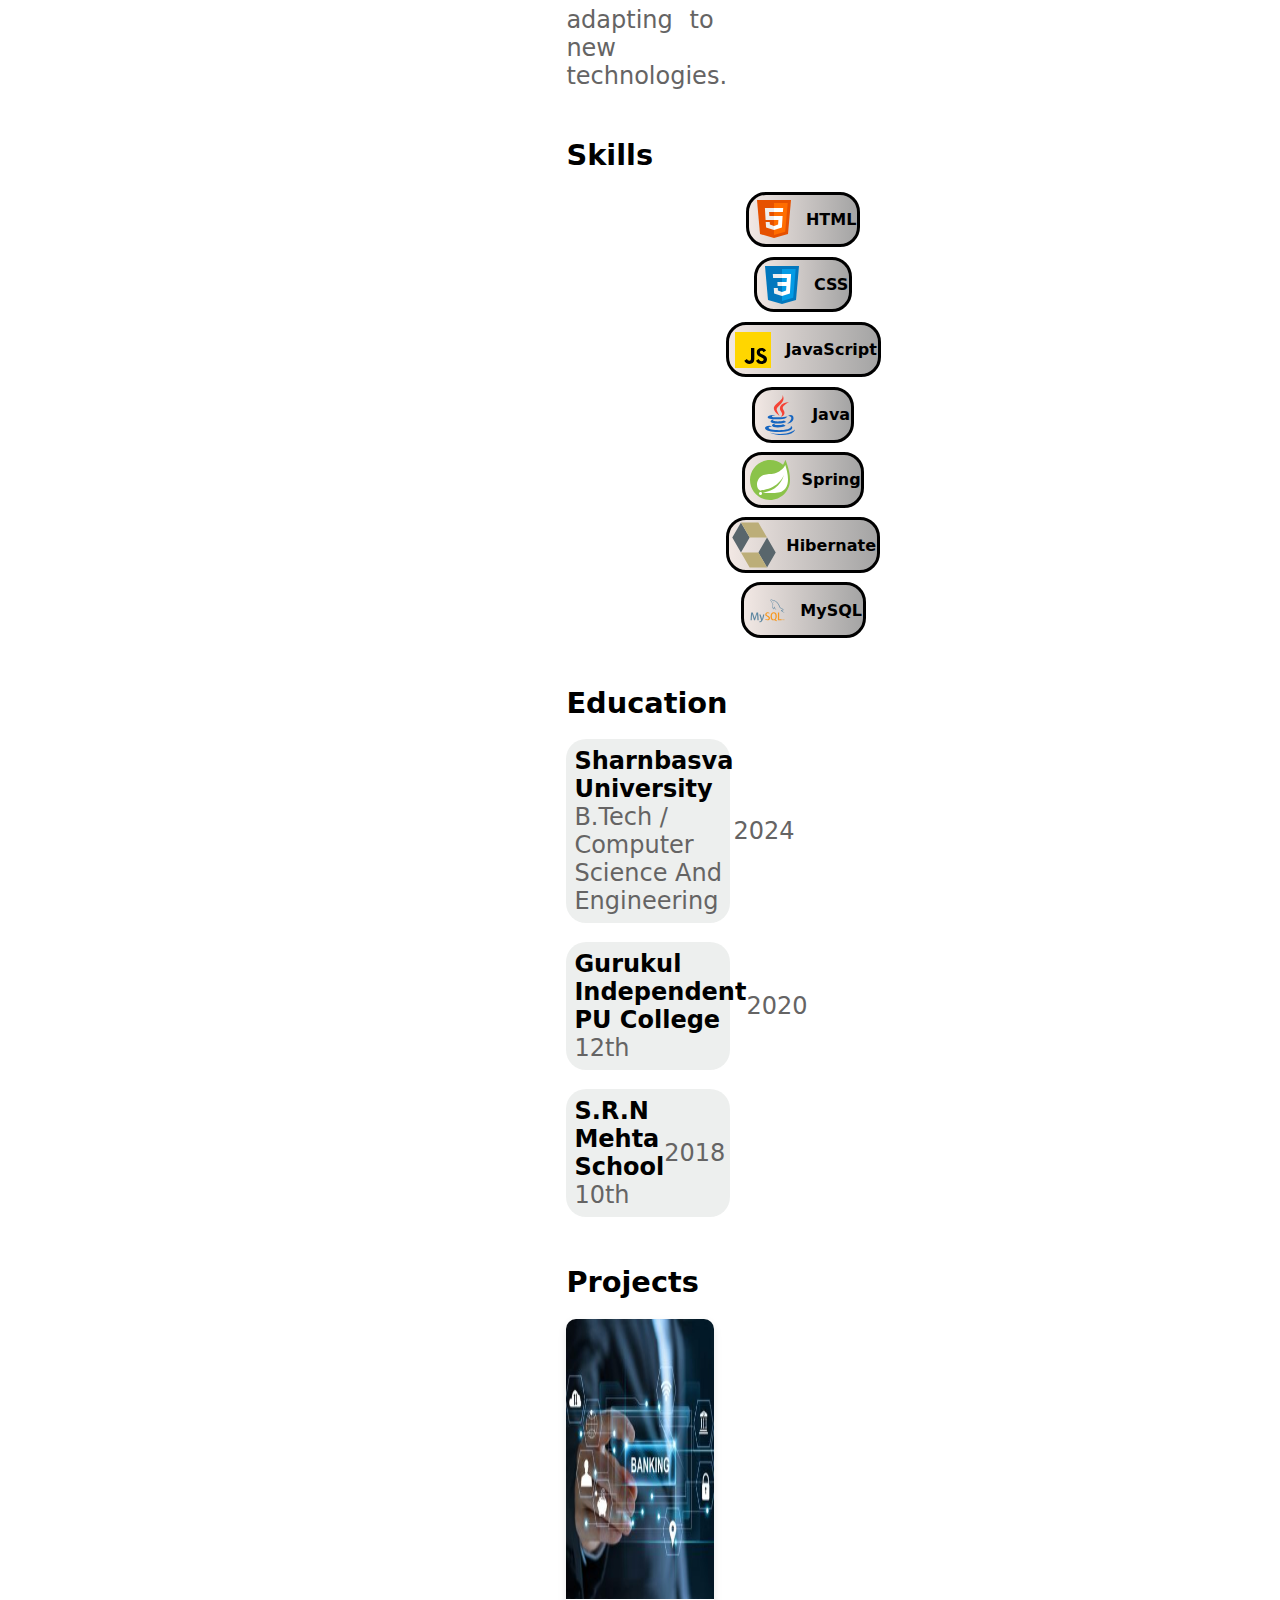
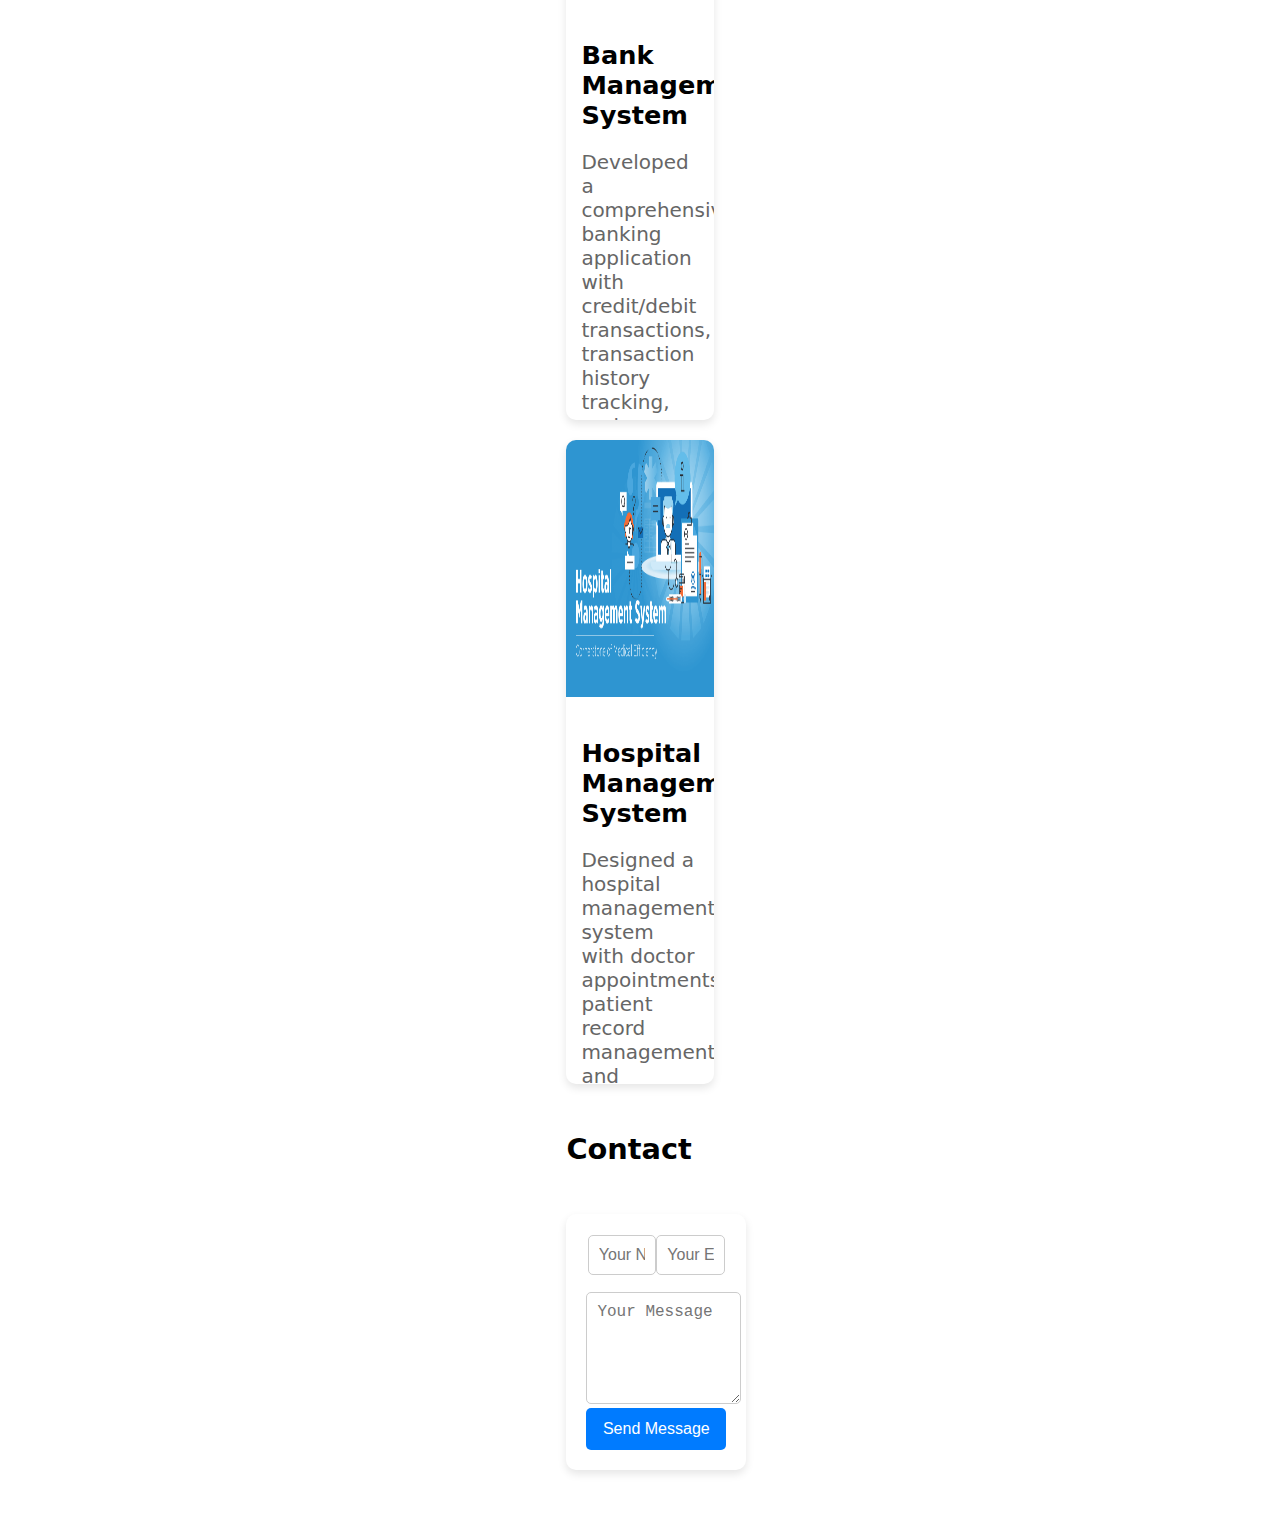
==== commit 5afeb345: "aligned correctly" ====
--- a/index.html
+++ b/index.html
@@ -32,15 +32,17 @@
     <!------------Skills Section-------------->
     <section class="skillssection">
         <h1>Skills</h1>
+        <div class="skillscontainer">
         <div class="skillsdiv">
-            <div><img src="Images/html.svg" alt="HTML"> <span>HTML</span></div>
-            <div><img src="Images/css.svg" alt="CSS"><span>CSS</span></div>
-            <div><img src="Images/js.svg" alt="JavaScript"><span>JavaScript</span></div>
-            <div><img src="Images/java.svg" alt="Java"><span>Java</span></div>
-            <div><img src="Images/spring.svg" alt="Spring"><span>Spring</span></div>
-            <div><img src="Images/Hibernate.svg" alt="Hibernate"><span>Hibernate</span></div>
-            <div><img src="Images/sql.svg" alt="MySQL"><span>MySQL</span></div>
+            <div ><img src="Images/html.svg" alt="HTML"> <span>HTML</span></div>
+            <div ><img src="Images/css.svg" alt="CSS"><span>CSS</span></div>
+            <div ><img src="Images/js.svg" alt="JavaScript"><span>JavaScript</span></div>
+            <div ><img src="Images/java.svg" alt="Java"><span>Java</span></div>
+            <div ><img src="Images/spring.svg" alt="Spring"><span>Spring</span></div>
+            <div ><img src="Images/Hibernate.svg" alt="Hibernate"><span>Hibernate</span></div>
+            <div ><img src="Images/sql.svg" alt="MySQL"><span>MySQL</span></div>
         </div>
+    </div>
     </section>
     
     
@@ -119,14 +121,12 @@
 
 <!------------Social Section-------------->
 
-
 <div class="social">
     <a href="index.html"><img src="Images/avatar.svg" alt="Home"></a>
     <a href="https://github.com/shahsid1/"><img src="Images/github.svg" alt="GitHub"></a>
     <a href="https://www.linkedin.com/in/siddharth-shah-412a0a32b/"><img src="Images/linkedin.svg" alt="LinkedIn"></a>
     <a href="mailto:shahsiddharth072003@gmail.com"><img src="Images/email.svg" alt="Email"></a>
     <a href="#"><img src="Images/moon.svg" alt="Dark Mode"></a>
-    
 </div>
 
 </body>
--- a/style.css
+++ b/style.css
@@ -21,7 +21,7 @@
 
 .personalinfo { flex: 1 1 60%; }
 .personalinfo h1 { color: black; font-size: 4rem; }
-.personalinfo p { margin-top: -2rem; color: #656464; font-size: 1.7rem; font-weight: 500; }
+.personalinfo p { margin-top: -2rem; color: #656464; font-size: 1.5rem;}
 
 #profilediv {
     flex: 1 1 30%;
@@ -48,11 +48,19 @@
 
 /*-----------Skills--------------*/
 .skillsdiv {
-    display: flex;
-    justify-content: space-around;
+    width: fit-content;
+    display: flex;
+    flex-wrap: wrap;
+    justify-content: center;
+    gap: 0.6rem;
+}
+.skillscontainer{
+    margin-left: 10rem;
+    margin-right: 10rem;
 }
 
 .skillsdiv div {
+    gap: 0.5rem;
     padding: 0.5%;
     text-align: center;
     border: 0.2rem solid black;
@@ -183,12 +191,11 @@
 .input-group {
     padding: 1%;
     display: flex;
-    justify-content: space-between;
     margin-bottom: 15px;
 }
 
 .input-group input, textarea {
-    width: 100%;
+    width: 95%;
     padding: 10px;
     border: 1px solid #ccc;
     border-radius: 5px;
@@ -215,6 +222,7 @@
     .body {
         margin: 2rem 5%;
         padding: 0 5%;
+        margin-bottom: 5rem;
     }
 
     /* Profile Section */
@@ -271,7 +279,7 @@
 
     /* Social Icons */
     .social {
-        bottom: 5%;
+        position: fixed;
         left: 50%;
         transform: translateX(-50%);
         padding: 8px;
@@ -306,8 +314,10 @@
 /* Responsive Design for Mobile Screens (320px - 767px) */
 @media screen and (max-width: 767px) {
     .body {
-        margin: 1rem;
+        margin-left: 1rem;
         padding: 0 5%;
+        margin-right: 2rem;
+        margin-bottom: 5rem;
     }
 
     #information {
@@ -337,9 +347,21 @@
         width: 12rem;
     }
 
+    /* Skills Section */
+    .skillscontainer{
+        margin-left: 0.1px;
+        margin-right: 0.1px;
+    }
     .skillsdiv {
-        flex-direction: column;
-        align-items: center;
+        flex-wrap: wrap;
+        gap: 10px;
+        justify-content: center;
+    }
+
+    .skillsdiv div {
+        gap: 0.1rem;
+        padding: 1%;
+        width: 40%;
     }
 
     .educationdetails {
@@ -367,8 +389,8 @@
     }
 
     .social {
-        position: static;
-        margin-top: 1rem;
+        position: fixed;
+        margin-bottom: 0rem;
         display: flex;
         justify-content: center;
     }
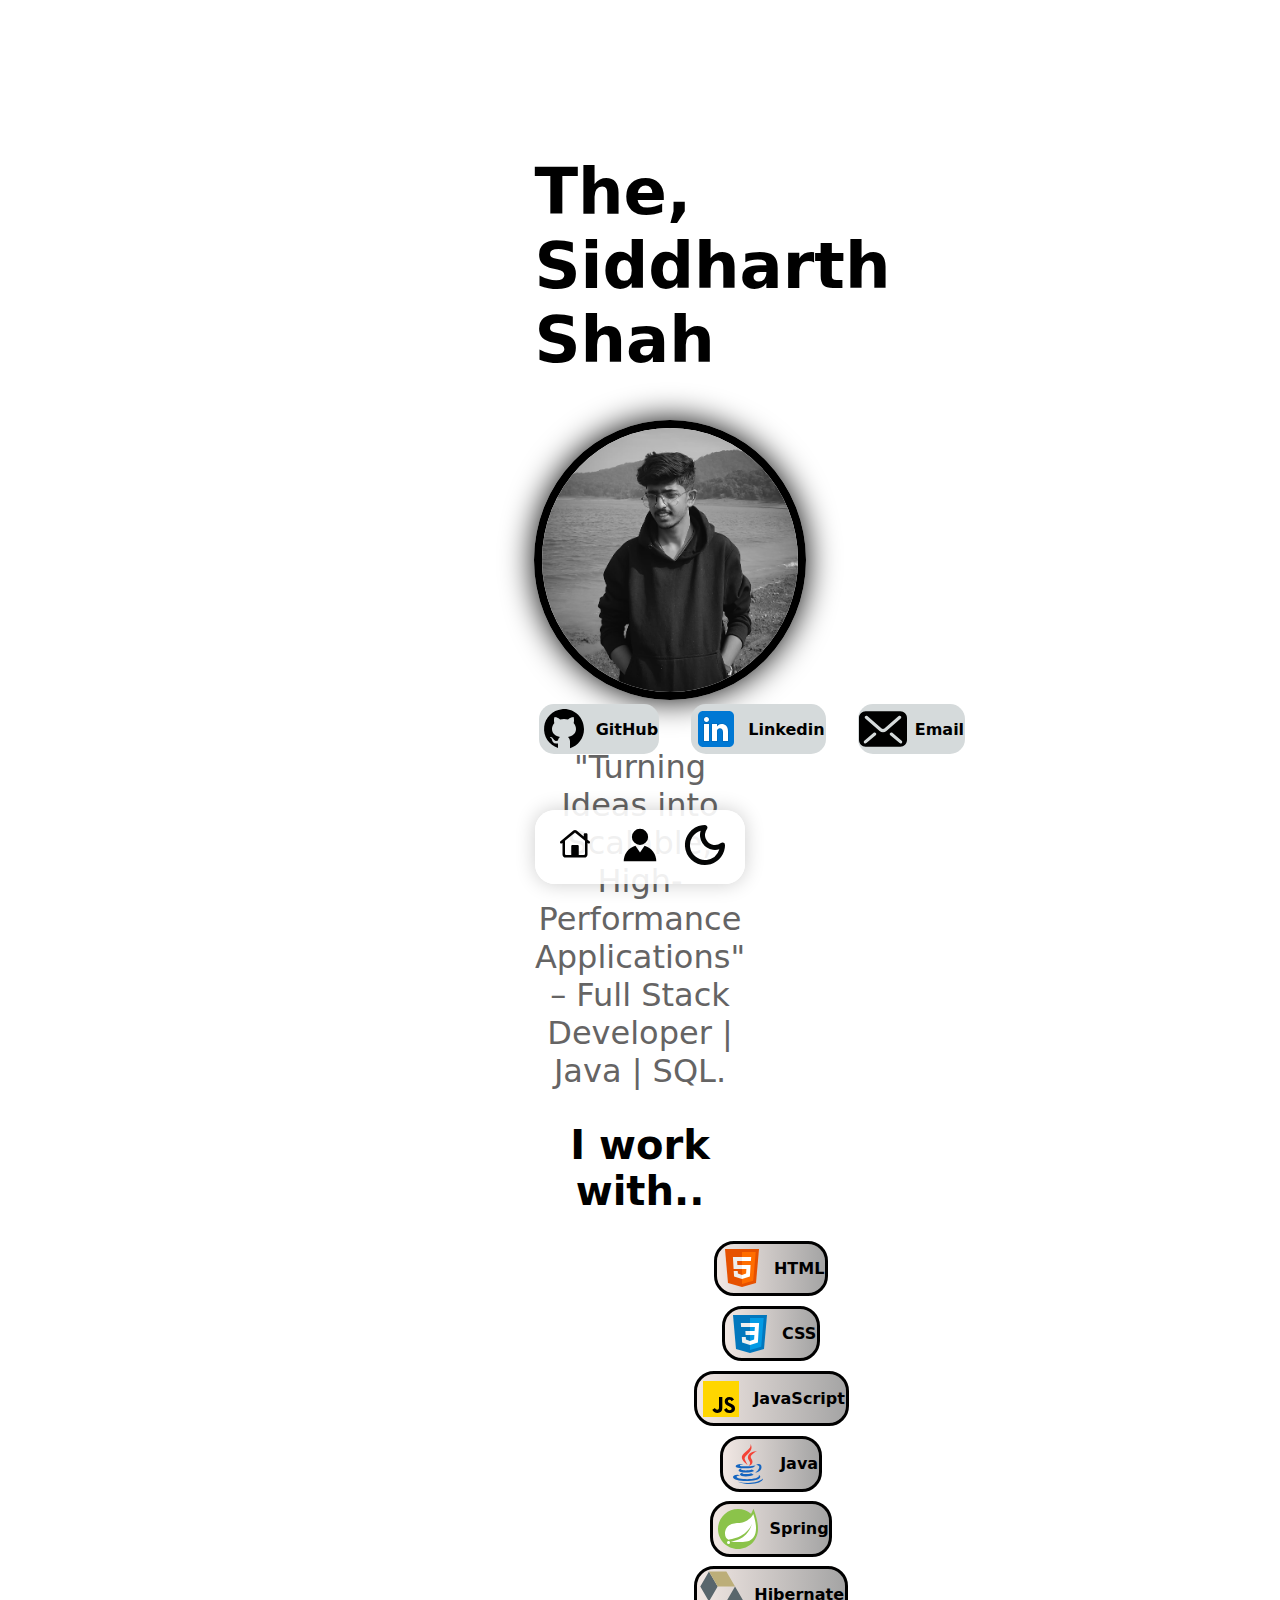
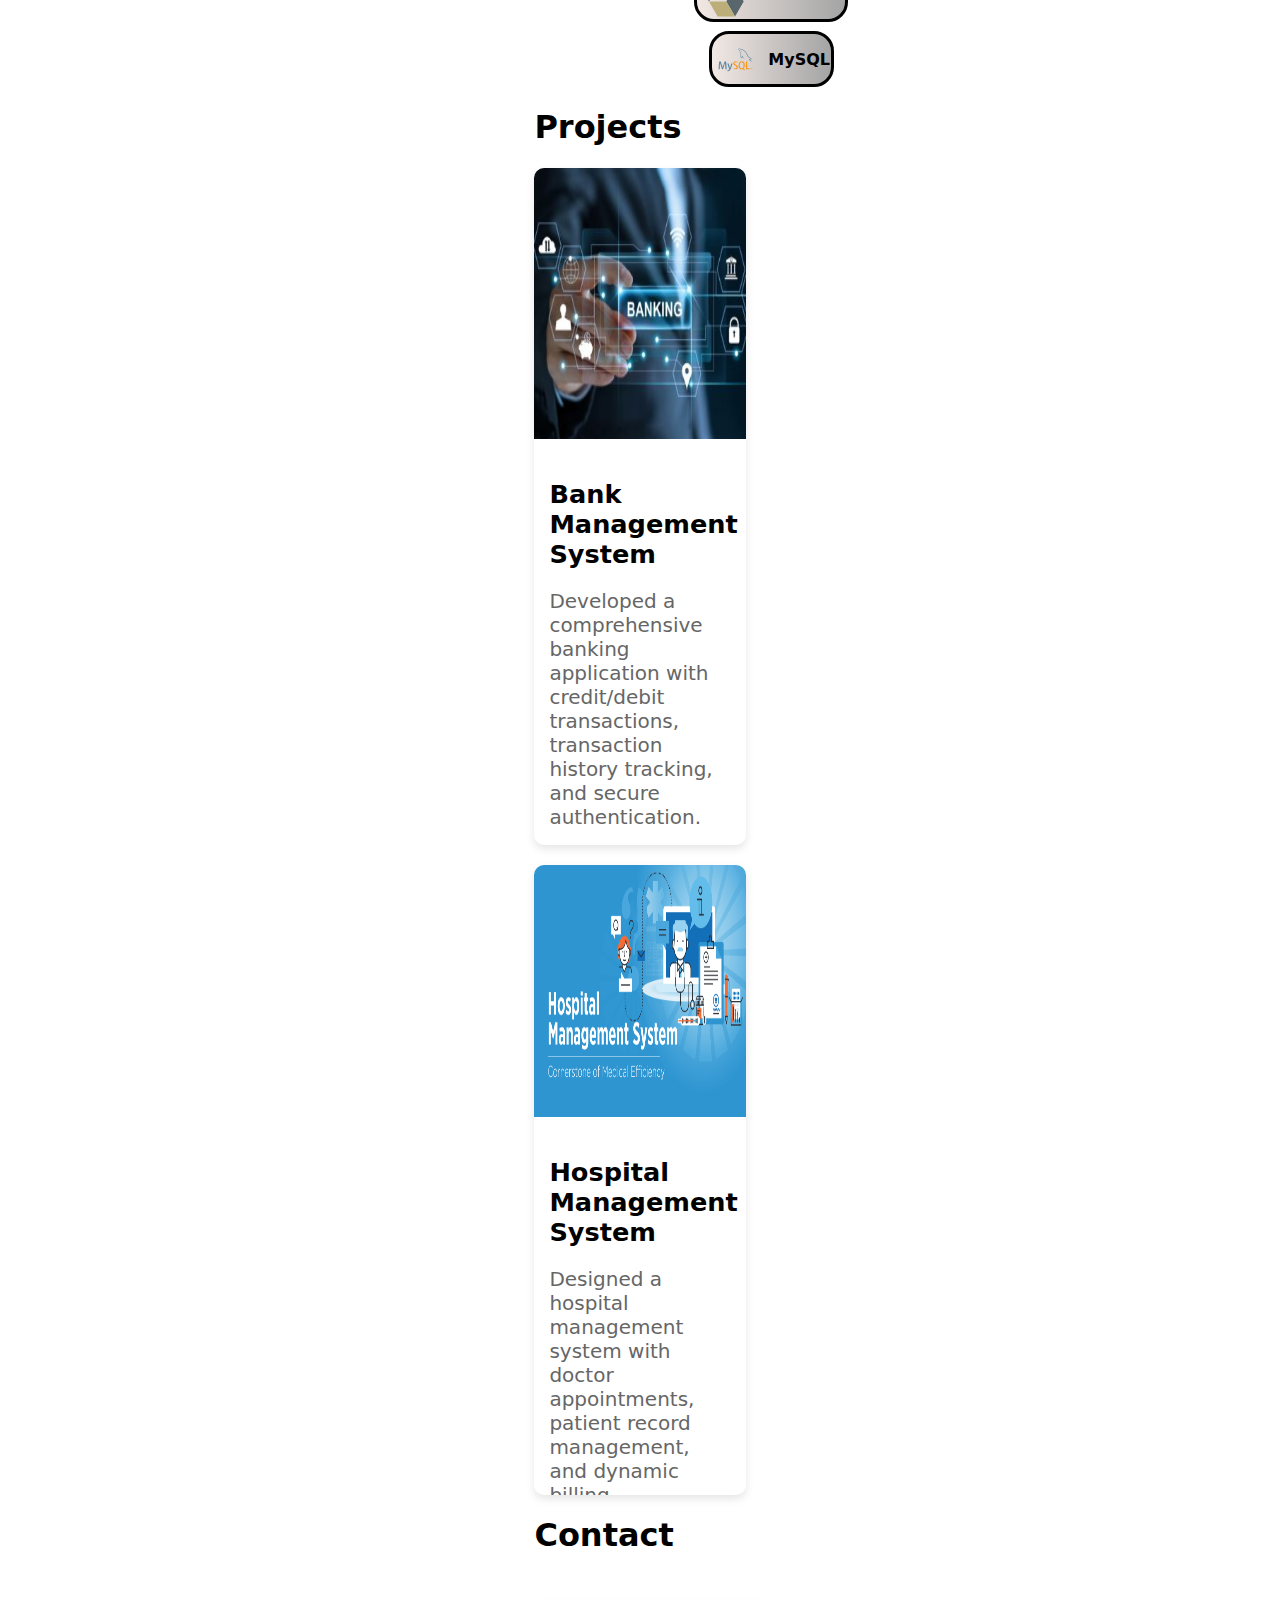
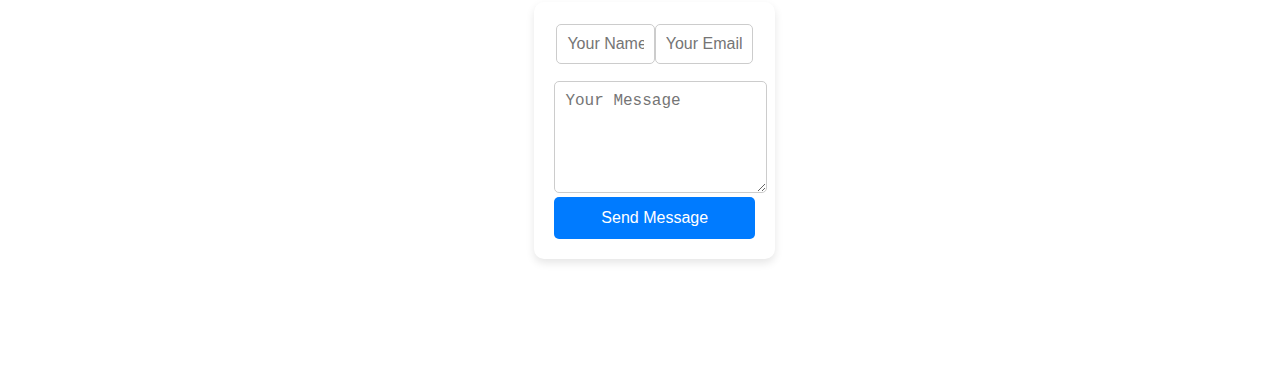
==== commit 59294a97: "Seperateed the about section" ====
--- a/index.html
+++ b/index.html
@@ -14,24 +14,31 @@
     <section id="information">
         <div class="personalinfo">
             <h1>The, <br> Siddharth Shah</h1>
-            <p>"Turning Ideas into Scalable, High-Performance Applications" – Full Stack Developer | Java | SQL.</p>
         </div>
         <div id="profilediv">
             <img src="Images/profile.jpeg" alt="Profile Picture">
         </div>
     </section>
 
-    <!------------About Section-------------->
-    <section class="about">
-        <h1>About</h1>
-        <p>A highly motivated B.Tech graduate with expertise in Java, SQL, and Web Development. Seeking a Full Stack
-            Developer role to leverage my technical and analytical skills, contributing to innovative projects while continuously
-            learning and adapting to new technologies.</p>
+     <!------------Link Section-------------->
+    <section class="linksection">
+        <div class="linkdiv">
+            <div ><img src="Images/github.svg" alt="HTML"> <span>GitHub</span></div>
+            <div ><img src="Images/linkedin.svg" alt="CSS"><span>Linkedin</span></div>
+            <div ><img src="Images/email.svg" alt="JavaScript"><span>Email</span></div>
+        </div>
+    </section>
+
+    <!------------Moto Section-------------->
+    <section id="moto">
+        <div class="motoinfo">
+            <p>"Turning Ideas into Scalable, High-Performance Applications" </p> <p>– Full Stack Developer | Java | SQL.</p>
+        </div>
     </section>
 
     <!------------Skills Section-------------->
     <section class="skillssection">
-        <h1>Skills</h1>
+        <h1>I work with..</h1>
         <div class="skillscontainer">
         <div class="skillsdiv">
             <div ><img src="Images/html.svg" alt="HTML"> <span>HTML</span></div>
@@ -43,25 +50,6 @@
             <div ><img src="Images/sql.svg" alt="MySQL"><span>MySQL</span></div>
         </div>
     </div>
-    </section>
-    
-    
-    
-    <!------------Education Section-------------->
-    <section class="educationmain">
-        <h1>Education</h1>
-        <div class="educationdetails">
-            <div><b>Sharnbasva University</b> <br> B.Tech / Computer Science And Engineering</div>
-            <p>2024</p>
-        </div><br>
-        <div class="educationdetails">
-            <div><b>Gurukul Independent PU College</b> <br> 12th</div>
-            <p>2020</p>
-        </div><br>
-        <div class="educationdetails">
-            <div><b>S.R.N Mehta School</b> <br> 10th</div>
-            <p>2018</p>
-        </div>
     </section>
 
     <!------------Projects Section-------------->
@@ -122,11 +110,10 @@
 <!------------Social Section-------------->
 
 <div class="social">
-    <a href="index.html"><img src="Images/avatar.svg" alt="Home"></a>
-    <a href="https://github.com/shahsid1/"><img src="Images/github.svg" alt="GitHub"></a>
-    <a href="https://www.linkedin.com/in/siddharth-shah-412a0a32b/"><img src="Images/linkedin.svg" alt="LinkedIn"></a>
-    <a href="mailto:shahsiddharth072003@gmail.com"><img src="Images/email.svg" alt="Email"></a>
-    <a href="#"><img src="Images/moon.svg" alt="Dark Mode"></a>
+    <div class="icon-container"><a href="index.html"><div class="tooltip">Home</div><span><img src="Images/home.svg" alt="Home"></span></a></div>
+    <div class="icon-container"><a href="about.html"><div class="tooltip">About</div><span><img src="Images/avatar.svg" alt="Home"></span></a></div>
+    <div class="icon-container"><a href="#"><span><img src="Images/moon.svg" alt="Dark Mode"></span></a></div>
+
 </div>
 
 </body>
--- a/style.css
+++ b/style.css
@@ -1,6 +1,6 @@
 /*-----------General styling--------------*/
 .body {
-    margin: 3rem 27rem;
+    margin: 7rem 25rem;
     font-family: ui-sans-serif, system-ui, sans-serif;
     padding: 0 10%;
     animation: blurIn 1s ease-out forwards;
@@ -39,15 +39,51 @@
 
 #profilediv img:hover { transform: scale(1.1); }
 
-/*-----------About--------------*/
-.about h1, .skillssection h1, .educationmain h1, .project h1, .contact h1 {
-    font-size: 1.8rem;
-    margin-top: 3rem;
-}
-.about p { text-align: justify; font-size: 150%; color: #656464; }
+
+/*-----------Link Section--------------*/
+
+.linkdiv {
+    margin-left: 2%;
+    display: flex;
+    gap: 2rem;
+}
+
+
+.linkdiv div {
+    gap: 0.5rem;
+    padding: 0.5%;
+    text-align: center;
+    background-color: rgb(213, 218, 219);
+    border-radius: 15px;
+    display: flex;
+    transition: transform 0.5s ease, background 0.5s ease;
+    cursor: pointer;
+}
+
+.linkdiv div:hover {
+    transform: scale(1.1);
+}
+
+.linkdiv img { width: 3rem; }
+.linkdiv span { align-content: center; font-weight: bold; }
+
+
+/*-----------Moto Section--------------*/
+#moto{
+    margin-top: 12%;
+}
+.motoinfo { flex: 1 1 60%; }
+.motoinfo h1 { color: black; font-size: 4rem; }
+.motoinfo p { margin-top: -2rem; color: #656464; font-size: 2rem;text-align: center;}
 
 /*-----------Skills--------------*/
+
+.skillssection{margin-top: 6%; text-align: center;}
+.skillssection h1{
+    font-size: 2.5rem;
+}
 .skillsdiv {
+    margin-top: 5%;
     width: fit-content;
     display: flex;
     flex-wrap: wrap;
@@ -72,7 +108,7 @@
 }
 
 .skillsdiv div:hover {
-    background: linear-gradient(to right, #058ced, #383838);
+    background: linear-gradient(to right, #888a6b, #383838);
     transform: scale(1.1);
     color: white;
 }
@@ -110,25 +146,31 @@
     transform: scale(1.2);
 }
 
-
-/*-----------Education--------------*/
-.educationdetails {
-    display: flex;
-    width: 100%;
-    font-size: 1.5rem;
-    background: #edefeefb;
-    border-radius: 20px;
-    color: #656464;
-    padding: 0.5rem;
-    transition: box-shadow 0.9s ease;
-    align-items: center; /* Ensures vertical alignment */
-    justify-content: space-between; /* Pushes content to opposite sides */
-}
-.educationdetails b {
-    color: black; /* Ensures bold text is black */
-}
-
-.educationdetails:hover { box-shadow: 5px 10px 20px; cursor: pointer; }
+.icon-container {
+    position: relative;
+    display: inline-block;
+    text-align: center;
+}
+
+.tooltip {
+    position: absolute;
+    bottom: 120%; /* Moves text above the icon */
+    left: 50%;
+    transform: translateX(-50%);
+    background-color: black;
+    color: white;
+    padding: 5px 10px;
+    border-radius: 5px;
+    font-size: 12px;
+    white-space: nowrap;
+    opacity: 0;
+    transition: opacity 0.3s ease-in-out;
+    pointer-events: none;
+}
+
+.icon-container:hover .tooltip {
+    opacity: 1;
+}
 
 /*-----------Project--------------*/
 .card-container {
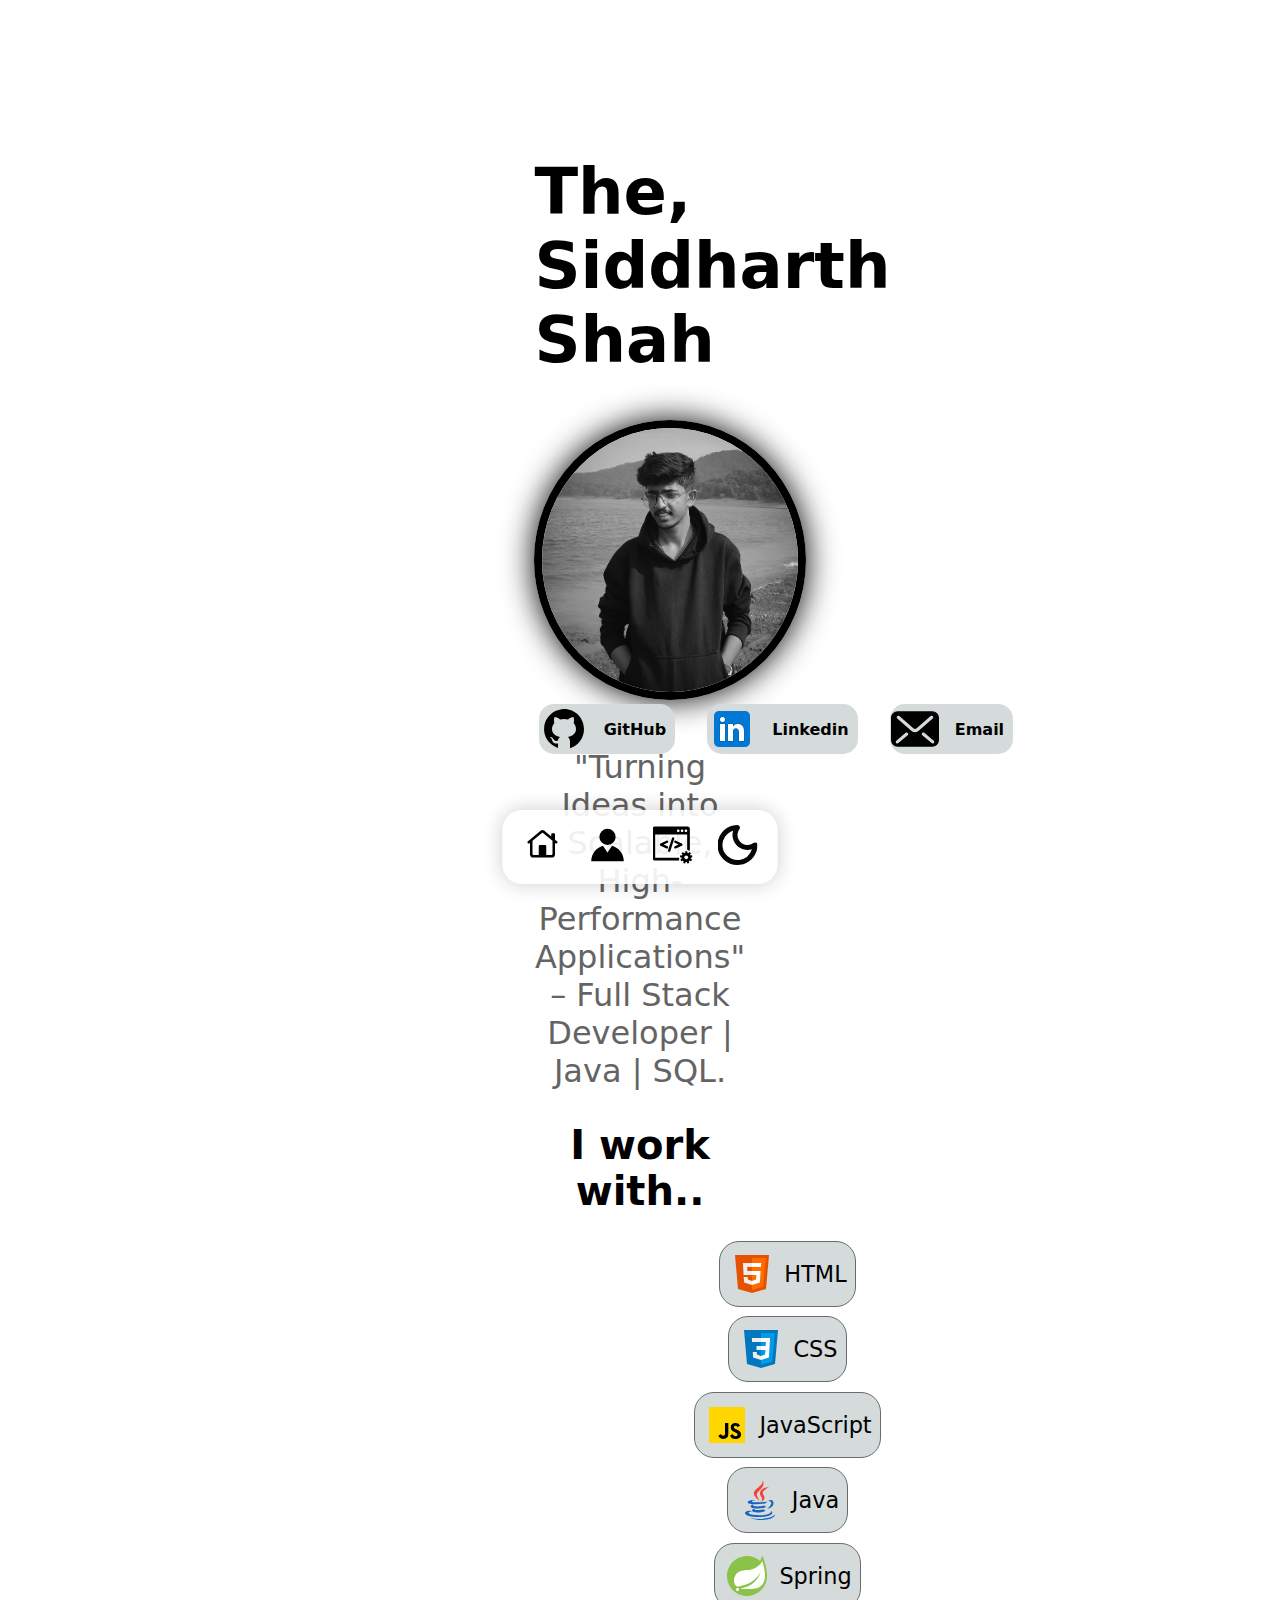
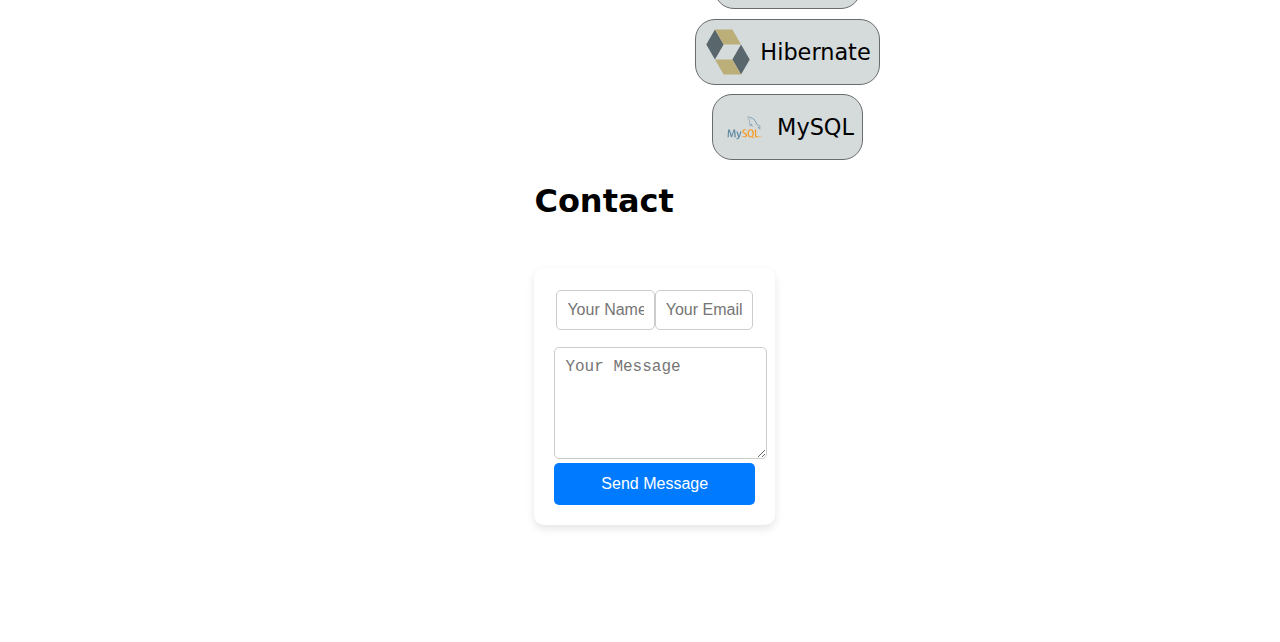
==== commit 9f2a1711: "Project Section Seperated" ====
--- a/index.html
+++ b/index.html
@@ -52,45 +52,6 @@
     </div>
     </section>
 
-    <!------------Projects Section-------------->
-    <section class="project">
-        <h1>Projects</h1>
-        <div class="card-container">
-            <div class="card">
-                <img src="Images/bank management.jpg" alt="Bank Management System">
-                <div class="card-content">
-                    <h3>Bank Management System</h3>
-                    <p>Developed a comprehensive banking application with credit/debit transactions, transaction history
-                        tracking, and secure authentication.</p>
-                    <div class="skill-set">
-                        <div class="skill">JSP</div>
-                        <div class="skill">CSS</div>
-                        <div class="skill">JavaScript</div>
-                        <div class="skill">Java</div>
-                        <div class="skill">SQL</div>
-                    </div>
-                </div>
-                <div class="website"><img src="Images/website.svg" alt="Website"> &nbsp;Website</div>
-            </div>
-            <div class="card">
-                <img src="Images/hospital-management-system-fb.png" alt="Hospital Management System">
-                <div class="card-content">
-                    <h3>Hospital Management System</h3>
-                    <p>Designed a hospital management system with doctor appointments, patient record management, and
-                        dynamic billing.</p>
-                    <div class="skill-set">
-                        <div class="skill">JSP</div>
-                        <div class="skill">CSS</div>
-                        <div class="skill">JavaScript</div>
-                        <div class="skill">Java</div>
-                        <div class="skill">SQL</div>
-                    </div>
-                </div>
-                <div class="website"><img src="Images/website.svg" alt="Website"> &nbsp;Website</div>
-            </div>
-        </div>
-    </section>
-
     <!------------Contact Section-------------->
     <section class="contact">
         <h1>Contact</h1>
@@ -112,6 +73,7 @@
 <div class="social">
     <div class="icon-container"><a href="index.html"><div class="tooltip">Home</div><span><img src="Images/home.svg" alt="Home"></span></a></div>
     <div class="icon-container"><a href="about.html"><div class="tooltip">About</div><span><img src="Images/avatar.svg" alt="Home"></span></a></div>
+    <div class="icon-container"><a href="project.html"><div class="tooltip">Projects</div><span><img src="Images/projects.svg" alt="Home"></span></a></div>
     <div class="icon-container"><a href="#"><span><img src="Images/moon.svg" alt="Dark Mode"></span></a></div>
 
 </div>
--- a/style.css
+++ b/style.css
@@ -48,7 +48,6 @@
     gap: 2rem;
 }
 
-
 .linkdiv div {
     gap: 0.5rem;
     padding: 0.5%;
@@ -65,7 +64,7 @@
 }
 
 .linkdiv img { width: 3rem; }
-.linkdiv span { align-content: center; font-weight: bold; }
+.linkdiv span { align-content: center; font-weight: bold; padding: 0.5rem;}
 
 
 /*-----------Moto Section--------------*/
@@ -96,25 +95,26 @@
 }
 
 .skillsdiv div {
+    padding: 0.5rem;
     gap: 0.5rem;
-    padding: 0.5%;
-    text-align: center;
-    border: 0.2rem solid black;
+    text-align: center;
+    border: 0.1rem solid rgb(104, 108, 109);
     border-radius: 20px;
     display: flex;
-    background: linear-gradient(to right, #f2e8e4, #a4a4a4);
+    background: rgb(213, 218, 219);
     transition: transform 0.5s ease, background 0.5s ease;
     cursor: pointer;
+   
 }
 
 .skillsdiv div:hover {
-    background: linear-gradient(to right, #888a6b, #383838);
+    background: rgb(96, 98, 99);
     transform: scale(1.1);
     color: white;
 }
 
 .skillsdiv img { width: 3rem; }
-.skillsdiv span { align-content: center; font-weight: bold; }
+.skillsdiv span { align-content: center;  font-size: 1.4rem;  }
 
 /*-----------Social--------------*/
 
@@ -172,52 +172,6 @@
     opacity: 1;
 }
 
-/*-----------Project--------------*/
-.card-container {
-    display: flex;
-    flex-wrap: wrap;
-    justify-content: center;
-    gap: 20px;
-}
-
-.card {
-    background: #fff;
-    border-radius: 10px;
-    box-shadow: 0 4px 8px rgba(0, 0, 0, 0.1);
-    overflow: hidden;
-    width: 400px;
-    transition: transform 0.9s ease;
-}
-
-.card img { width: 100%; height: 40%; display: block; }
-.card img:hover { transform: scale(1.05); cursor: pointer; }
-
-.card-content { padding: 15px; text-align: center; }
-.card-content h3 { text-align: left; margin-bottom: 10px; font-size: 1.6rem; }
-.card-content p { font-size: 20px; color: #666; text-align: left; }
-
-.skill {
-    font-size: 1.3rem;
-    padding: 0.5rem;
-    background: #ebebeb;
-    border-radius: 10px;
-    width: fit-content;
-}
-
-.card-content div { display: flex; justify-content: space-evenly; }
-
-.website {
-    display: flex;
-    margin: 0 22px 10px;
-    font-size: 1.3rem;
-    padding: 0.5rem;
-    background: #ebebeb;
-    border-radius: 10px;
-    width: fit-content;
-    align-items: center;
-}
-.website img { width: 1.7rem; height: 1.7rem; }
-
 /*-----------Contact--------------*/
 .contact-container {
     margin-top: 3rem;
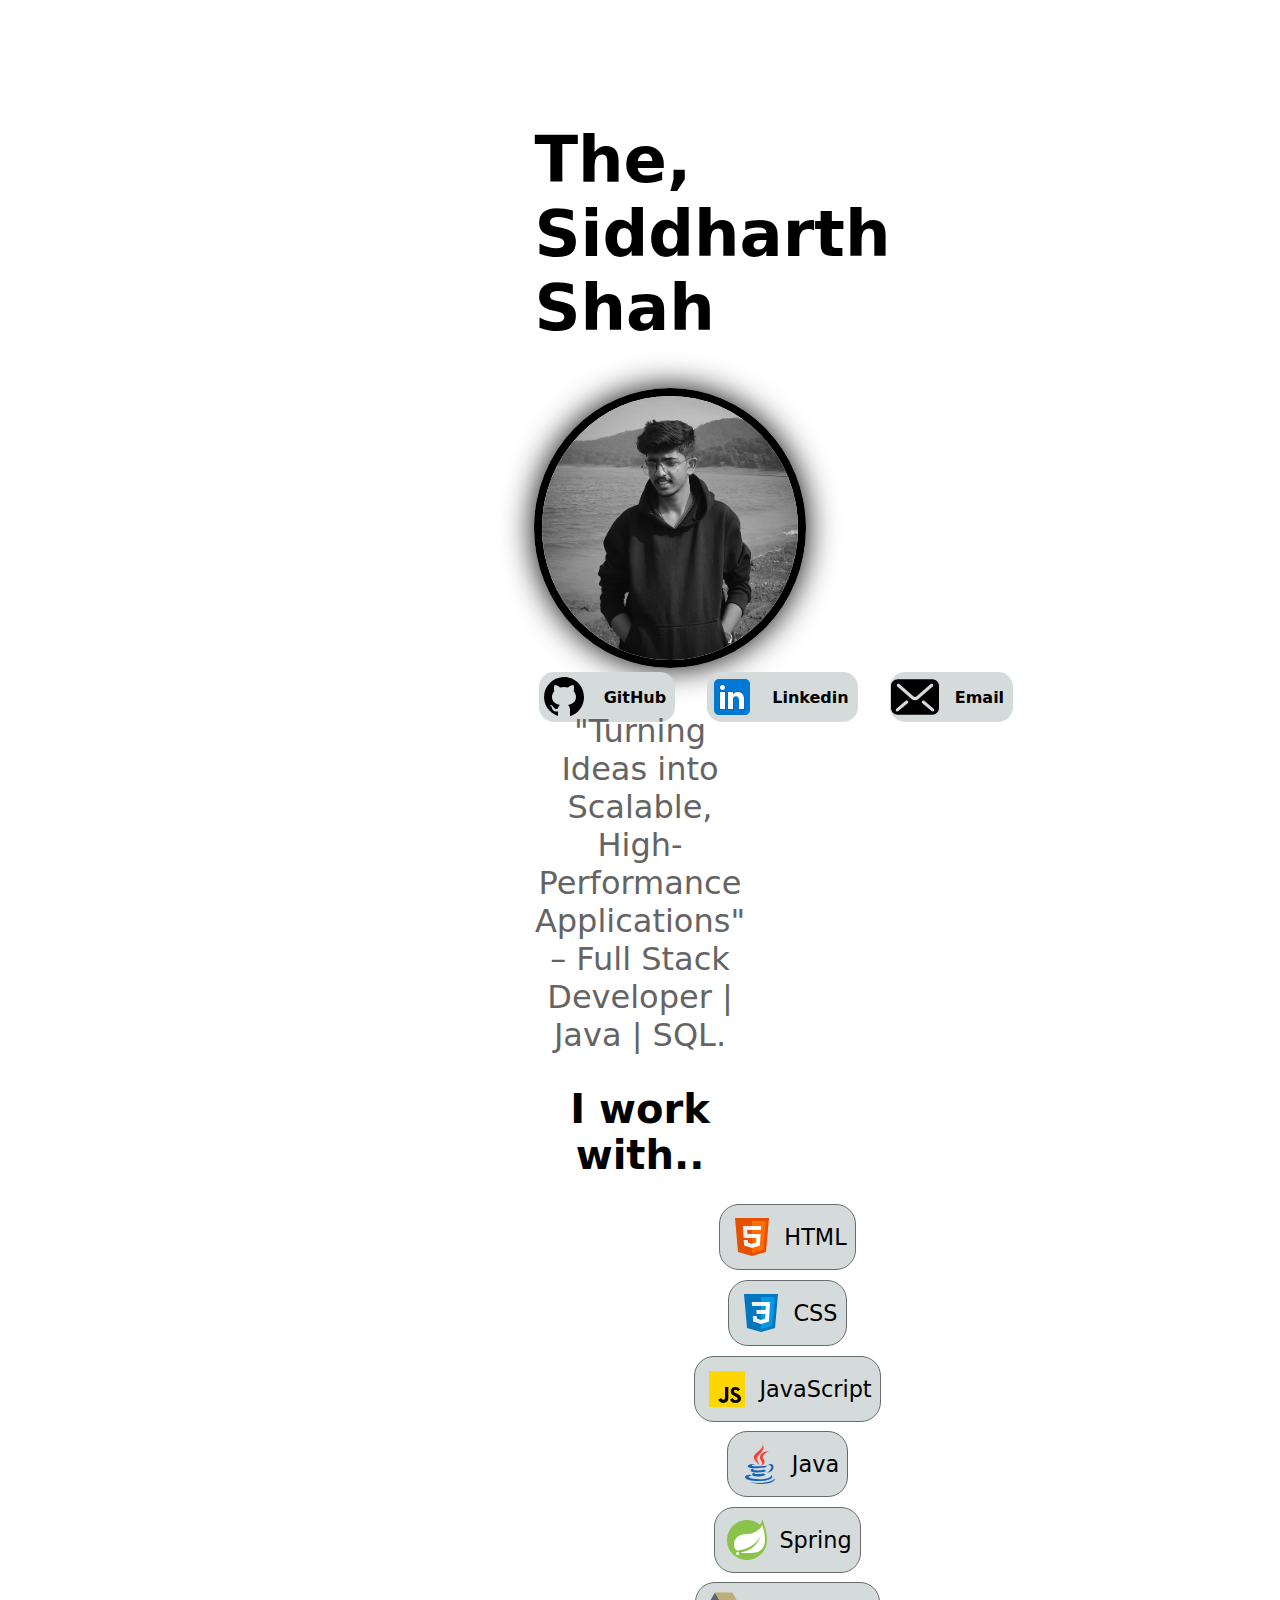
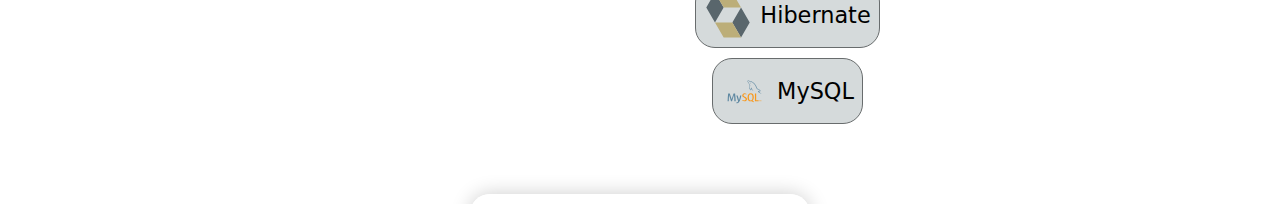
==== commit 36e270c2: "Contact Section Seperated" ====
--- a/index.html
+++ b/index.html
@@ -52,21 +52,6 @@
     </div>
     </section>
 
-    <!------------Contact Section-------------->
-    <section class="contact">
-        <h1>Contact</h1>
-        <div class="contact-container">
-            <form action="#" method="post">
-                <div class="input-group">
-                    <input type="text" placeholder="Your Name" required>
-                    <input type="email" placeholder="Your Email" required>
-                </div>
-                <textarea placeholder="Your Message" rows="5" required></textarea>
-                <button type="submit">Send Message</button>
-            </form>
-        </div>
-    </section>
-</main>
 
 <!------------Social Section-------------->
 
@@ -74,6 +59,7 @@
     <div class="icon-container"><a href="index.html"><div class="tooltip">Home</div><span><img src="Images/home.svg" alt="Home"></span></a></div>
     <div class="icon-container"><a href="about.html"><div class="tooltip">About</div><span><img src="Images/avatar.svg" alt="Home"></span></a></div>
     <div class="icon-container"><a href="project.html"><div class="tooltip">Projects</div><span><img src="Images/projects.svg" alt="Home"></span></a></div>
+    <div class="icon-container"><a href="contact.html"><div class="tooltip">Contact</div><span><img src="Images/contact.svg" alt="Home"></span></a></div>
     <div class="icon-container"><a href="#"><span><img src="Images/moon.svg" alt="Dark Mode"></span></a></div>
 
 </div>
--- a/style.css
+++ b/style.css
@@ -1,6 +1,6 @@
 /*-----------General styling--------------*/
 .body {
-    margin: 7rem 25rem;
+    margin: 5rem 25rem;
     font-family: ui-sans-serif, system-ui, sans-serif;
     padding: 0 10%;
     animation: blurIn 1s ease-out forwards;
@@ -69,7 +69,7 @@
 
 /*-----------Moto Section--------------*/
 #moto{
-    margin-top: 12%;
+    margin-top: 10%;
 }
 .motoinfo { flex: 1 1 60%; }
 .motoinfo h1 { color: black; font-size: 4rem; }
@@ -120,7 +120,7 @@
 
 .social {
     position: fixed;  /* Keeps it in the same place on the screen */
-    bottom: 1rem; /* Adjust as needed to position it in the middle */
+    margin-top: 5.5%;    
     left: 50%;
     transform: translateX(-50%);
     background-color: rgba(255, 255, 255, 0.9); /* Slight transparency */
@@ -128,8 +128,6 @@
     border-radius: 20px;
     padding: 10px 15px;
     display: flex;
-    align-items: center;
-    justify-content: center;
     gap: 15px;
     width: fit-content;
     z-index: 1000; /* Ensures it stays on top */
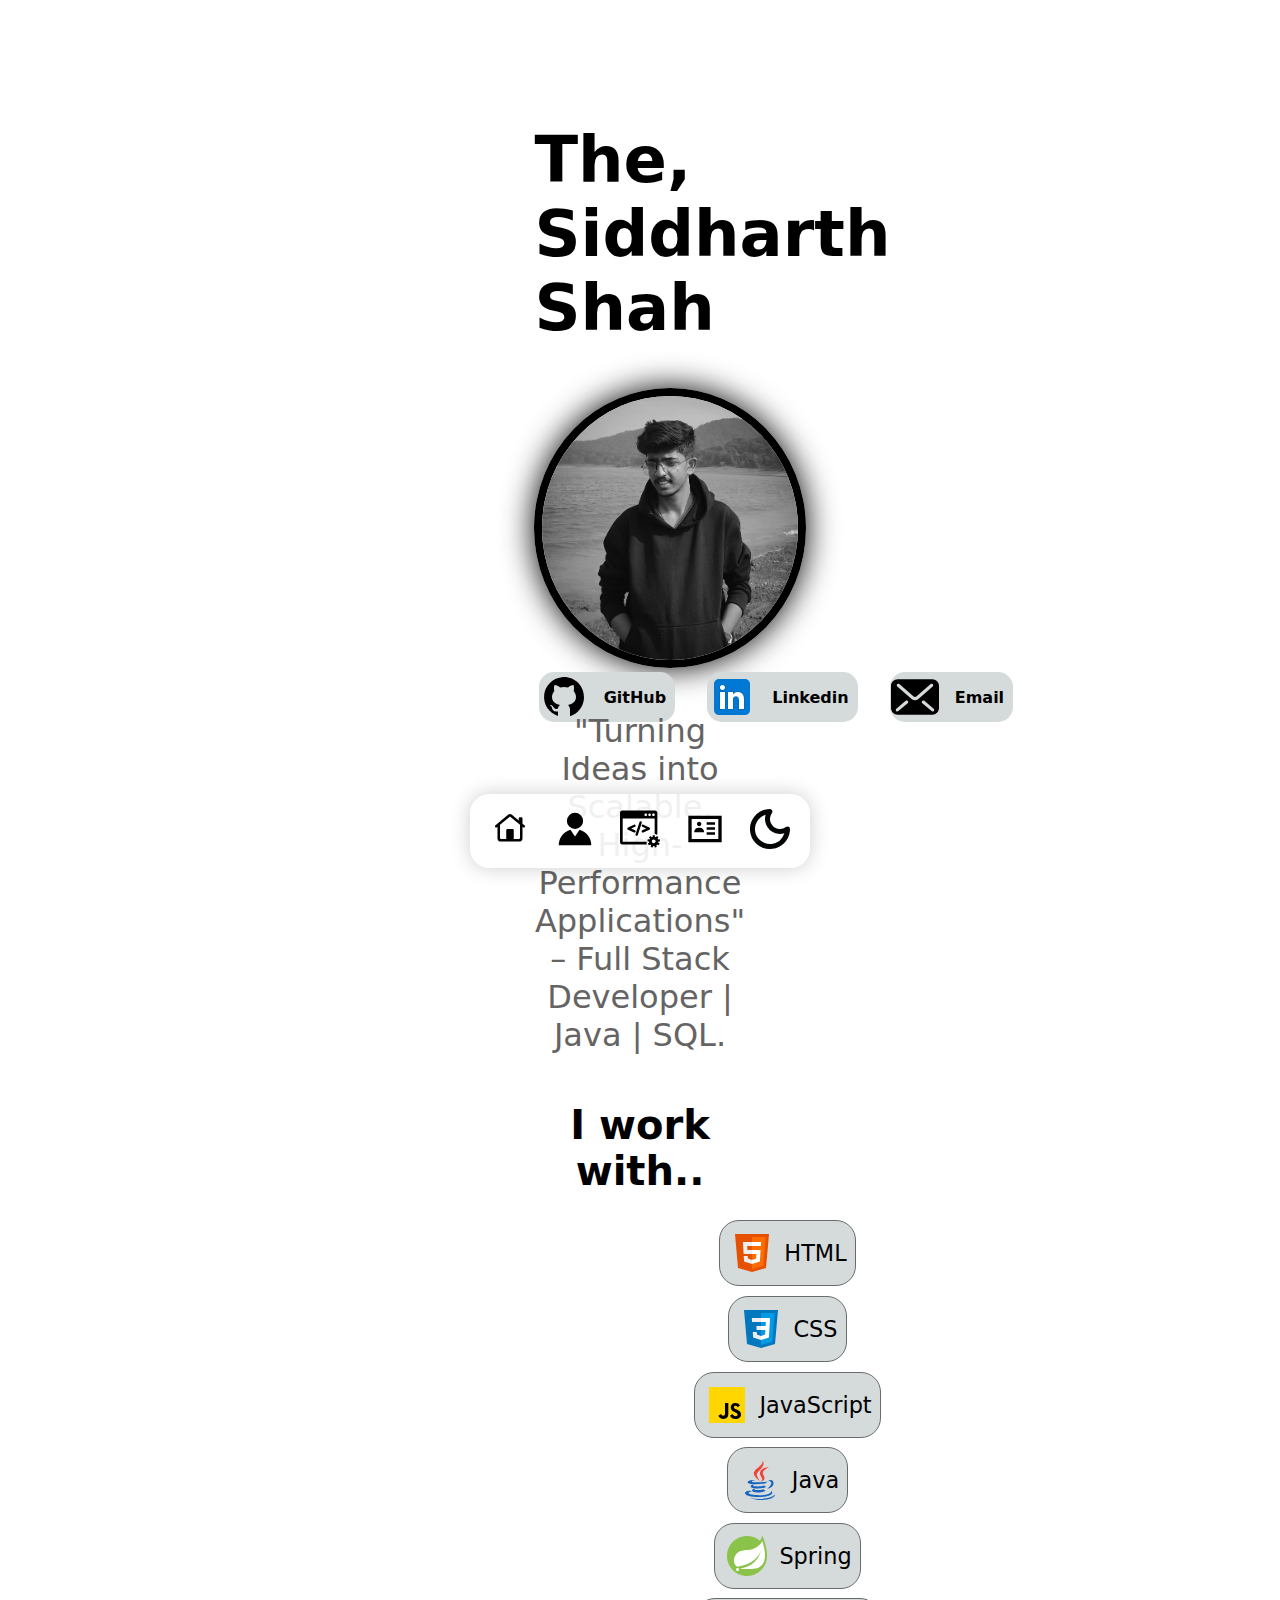
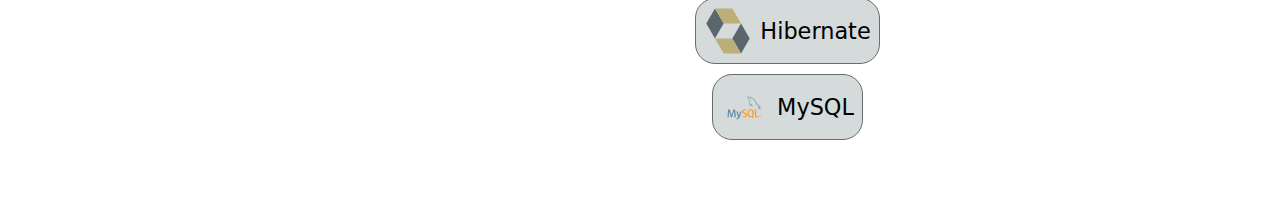
==== commit 2082ad2a: "Everything seperated in different pages" ====
--- a/index.html
+++ b/index.html
@@ -52,17 +52,11 @@
     </div>
     </section>
 
+    </main>
+<!-- Placeholder for the footer -->
+<div id="footer-placeholder"></div>
 
-<!------------Social Section-------------->
-
-<div class="social">
-    <div class="icon-container"><a href="index.html"><div class="tooltip">Home</div><span><img src="Images/home.svg" alt="Home"></span></a></div>
-    <div class="icon-container"><a href="about.html"><div class="tooltip">About</div><span><img src="Images/avatar.svg" alt="Home"></span></a></div>
-    <div class="icon-container"><a href="project.html"><div class="tooltip">Projects</div><span><img src="Images/projects.svg" alt="Home"></span></a></div>
-    <div class="icon-container"><a href="contact.html"><div class="tooltip">Contact</div><span><img src="Images/contact.svg" alt="Home"></span></a></div>
-    <div class="icon-container"><a href="#"><span><img src="Images/moon.svg" alt="Dark Mode"></span></a></div>
-
-</div>
+<script src="script.js"></script>
 
 </body>
 </html>
--- a/style.css
+++ b/style.css
@@ -40,6 +40,33 @@
 #profilediv img:hover { transform: scale(1.1); }
 
 
+        /*-----------About--------------*/
+        .about h1, .skillssection h1, .educationmain h1, .project h1, .contact h1 {
+            font-size: 1.8rem;
+            margin-top: 3rem;
+            }
+            .about p { text-align: justify; font-size: 150%; color: #656464; }
+    
+            /*-----------Education--------------*/
+    .educationdetails {
+        display: flex;
+        width: 100%;
+        font-size: 1.5rem;
+        background: #edefeefb;
+        border-radius: 20px;
+        color: #656464;
+        padding: 0.5rem;
+        transition: box-shadow 0.9s ease;
+        align-items: center; /* Ensures vertical alignment */
+        justify-content: space-between; /* Pushes content to opposite sides */
+    }
+    .educationdetails b {
+        color: black; /* Ensures bold text is black */
+    }
+    
+    .educationdetails:hover { box-shadow: 5px 10px 20px; cursor: pointer; }
+    
+
 /*-----------Link Section--------------*/
 
 .linkdiv {
@@ -120,7 +147,7 @@
 
 .social {
     position: fixed;  /* Keeps it in the same place on the screen */
-    margin-top: 5.5%;    
+    bottom: 2rem;    
     left: 50%;
     transform: translateX(-50%);
     background-color: rgba(255, 255, 255, 0.9); /* Slight transparency */
@@ -170,6 +197,53 @@
     opacity: 1;
 }
 
+
+        /*-----------Project--------------*/
+        .card-container {
+            display: flex;
+            flex-wrap: wrap;
+            justify-content: center;
+            gap: 20px;
+        }
+        
+        .card {
+            background: #fff;
+            border-radius: 10px;
+            box-shadow: 0 4px 8px rgba(0, 0, 0, 0.1);
+            overflow: hidden;
+            width: 400px;
+            transition: transform 0.9s ease;
+        }
+        
+        .card img { width: 100%; height: 40%; display: block; }
+        .card img:hover { transform: scale(1.05); cursor: pointer; }
+        
+        .card-content { padding: 15px; text-align: center; }
+        .card-content h3 { text-align: left; margin-bottom: 10px; font-size: 1.6rem; }
+        .card-content p { font-size: 20px; color: #666; text-align: left; }
+        
+        .skill {
+            font-size: 1.3rem;
+            padding: 0.5rem;
+            background: #ebebeb;
+            border-radius: 10px;
+            width: fit-content;
+        }
+        
+        .card-content div { display: flex; justify-content: space-evenly; }
+        
+        .website {
+            display: flex;
+            margin: 0 22px 10px;
+            font-size: 1.3rem;
+            padding: 0.5rem;
+            background: #ebebeb;
+            border-radius: 10px;
+            width: fit-content;
+            align-items: center;
+        }
+        .website img { width: 1.7rem; height: 1.7rem; }
+
 /*-----------Contact--------------*/
 .contact-container {
     margin-top: 3rem;
@@ -209,6 +283,19 @@
 
 button:hover { background: #0056b3; }
 
+/*-----------Footer--------------*/
+
+.fixed-footer {
+    position: fixed;
+    bottom: 0;
+    left: 0;
+    width: 100%;
+    color: white;
+    padding: 10px 20px;
+    text-align: center;
+    z-index: 1000;
+}
+
 /*Responsive Design*/
 
 /* Tablets (768px - 1024px) */
